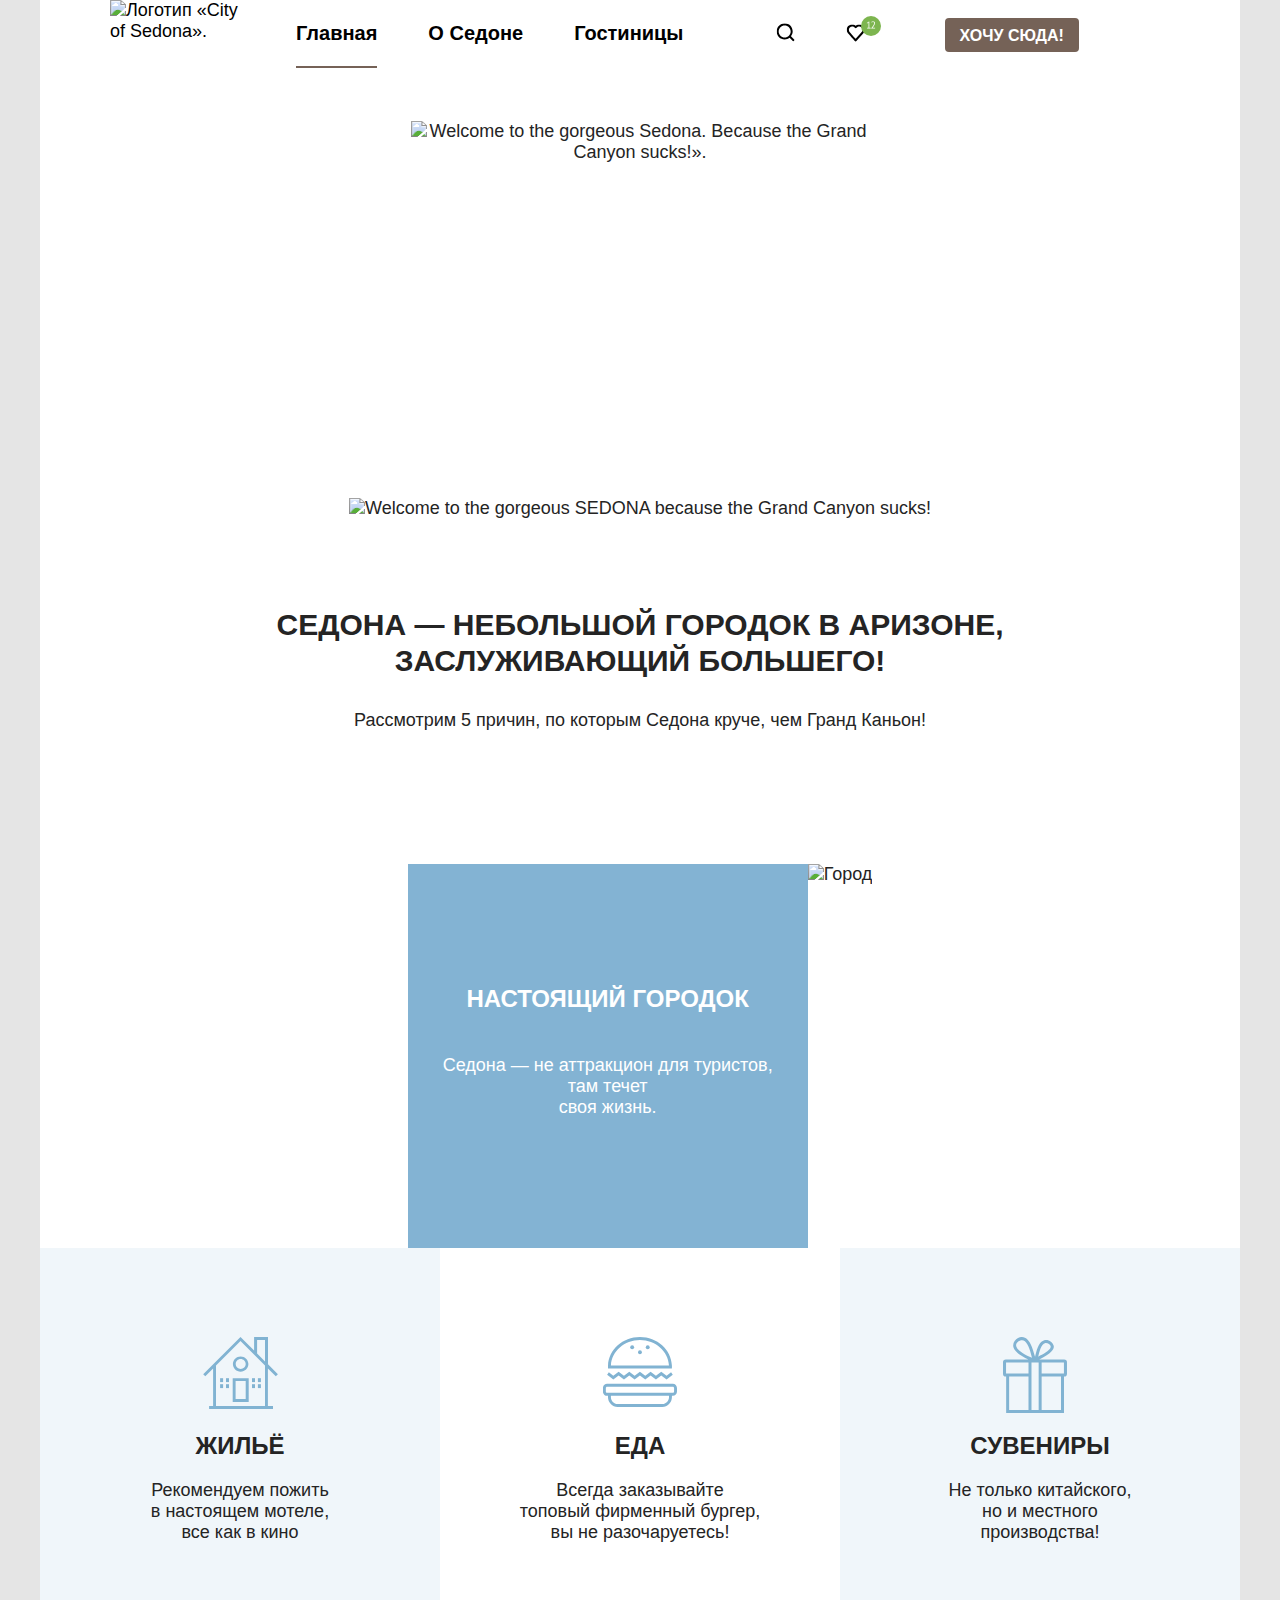
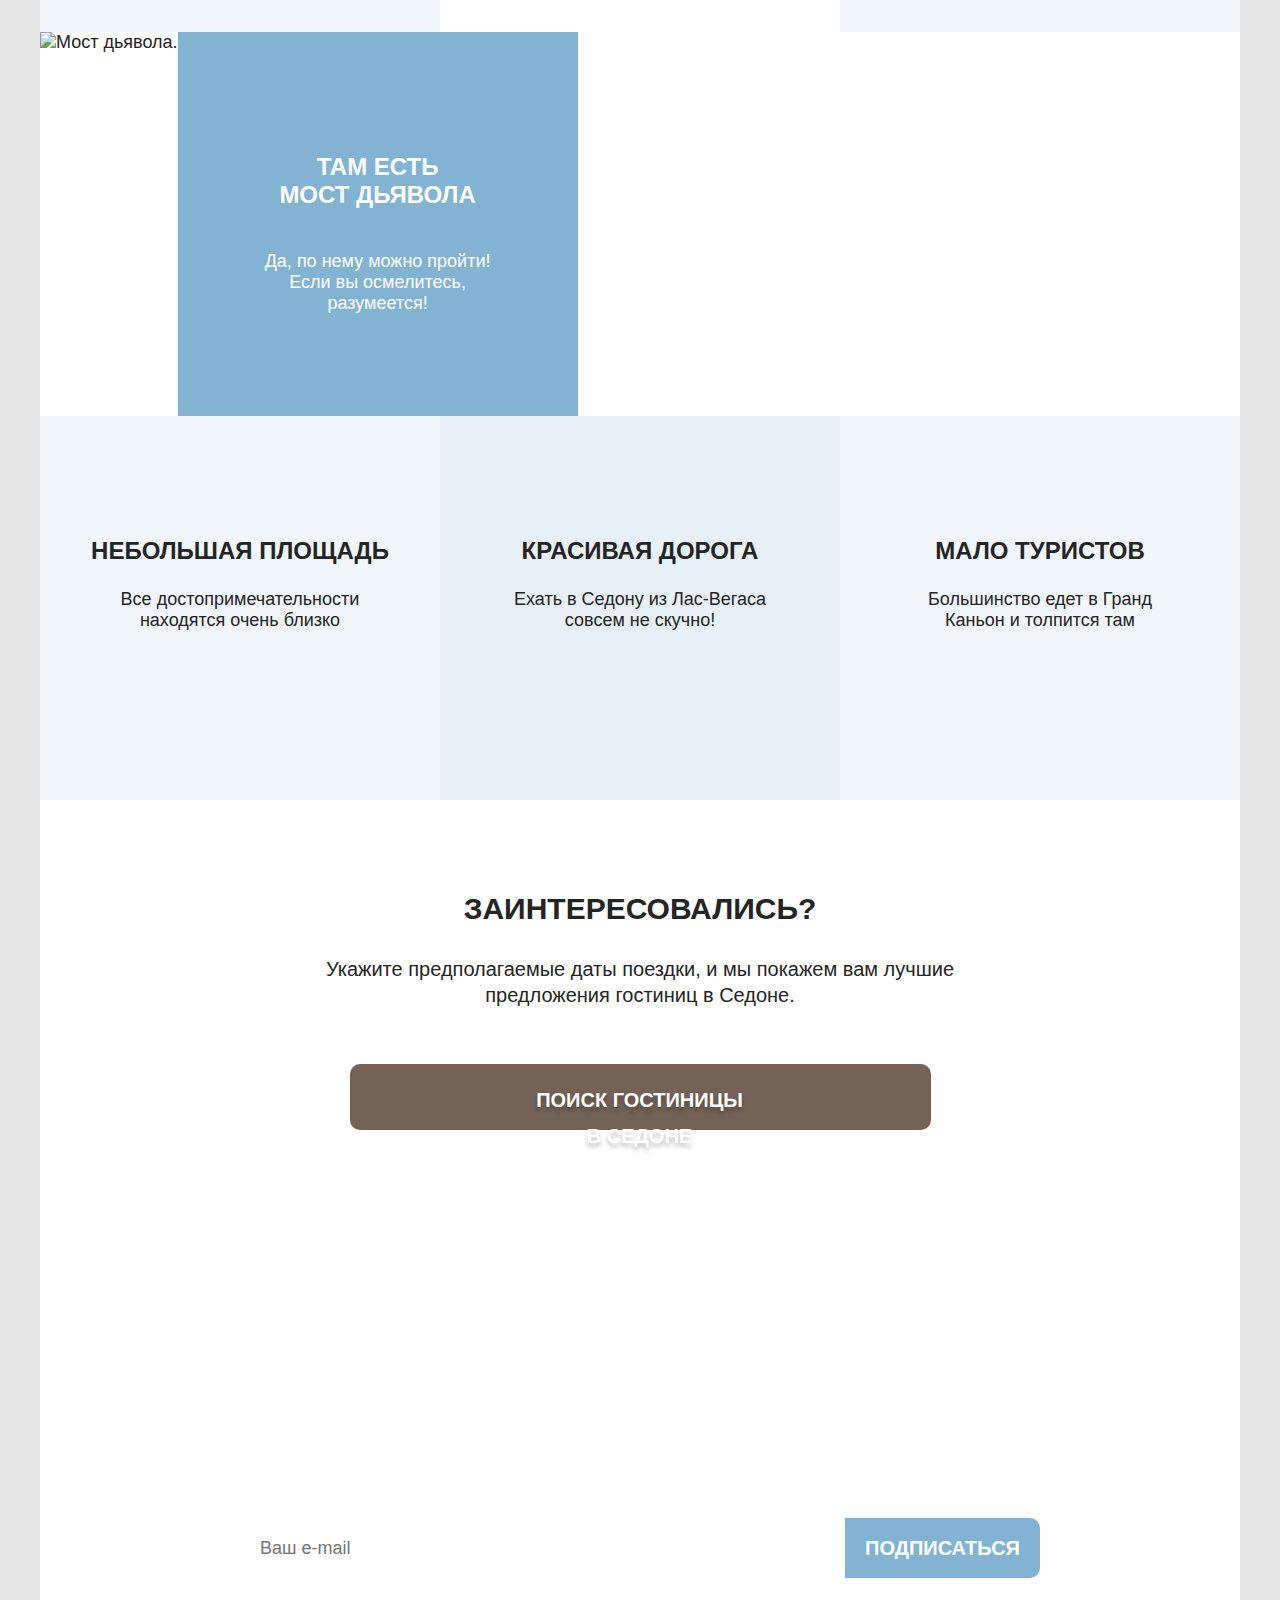
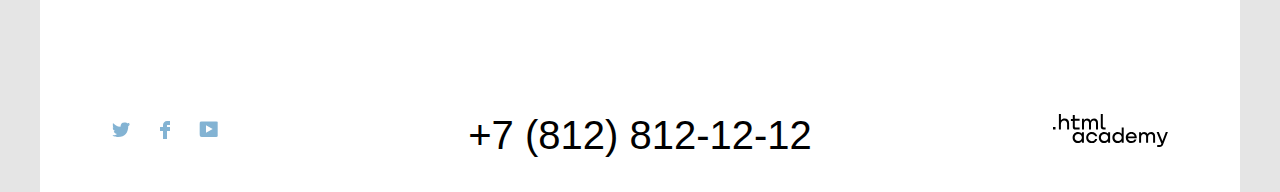
==== index.html @ 50923d8b "Merge branch 'master' of https://github.com/htmlacademy-htmlcss/1570235-sedona-33" ====
<!DOCTYPE html>
<html lang="ru">

<head>
  <meta charset="utf-8">
  <title>HTML Academy: Седона</title>
  <link rel="stylesheet" href="styles/style.min.css" />
</head>

<body>
  <!-- Шапка -->
  <header class="page-header">
    <nav class="navigation">
      <a class="navigation-logo" href="index.html" aria-current="page">
        <img class="page-header-logo" src="images/logo-sedona.svg" width="139" height="70" alt="Логотип «City of Sedona».">
      </a>
      <ul class="navigation-list">
        <li class="navigation-item">
          <a class="navigation-link navigation-link-current" href="index.html" aria-current="page">Главная</a>
        </li>
        <li class="navigation-item">
          <a class="navigation-link" href="about.html">О Седоне</a>
        </li>
        <li class="navigation-item">
          <a class="navigation-link" href="catalog.html">Гостиницы</a>
        </li>
      </ul>
      <ul class="navigation-list navigation-user">
        <li class="navigation-item">
          <a class="navigation-link" href="#">
            <svg class="navigation-icon" aria-hidden="true" focusable="false" width="19" height="19" viewBox="0 0 19 19" fill="none" xmlns="http://www.w3.org/2000/svg">
              <g clip-path="url(#a)">
                <path d="m18.682 16.911-3.7-3.7c1-1.3 1.7-3 1.7-4.9 0-4.4-3.6-8-8-8s-8 3.7-8 8.1c0 4.4 3.6 8 8 8 1.8 0 3.5-.6 4.9-1.7l3.7 3.7 1.4-1.5Zm-10-2.5c-3.3 0-6-2.7-6-6s2.7-6 6-6 6 2.7 6 6-2.7 6-6 6Z" fill="#000"/>
              </g><defs><clipPath id="a"><path fill="#fff" transform="translate(.682 .411)" d="M0 0h18v18H0z"/></clipPath></defs>
            </svg>
            <span class="visually-hidden">Поиск</span>
          </a>
        </li>
        <li class="navigation-item">
          <a class="navigation-link" href="#">
            <svg class="navigation-icon" aria-hidden="true" focusable="false" width="19" height="18" viewBox="0 0 19 18" fill="none" xmlns="http://www.w3.org/2000/svg"><g clip-path="url(#a)">
              <path d="M9.582 17.411c-.3 0-.6-.1-.8-.4-5.4-6.1-6.7-7.5-7-7.9-.7-.9-1.1-2.1-1.1-3.3 0-3 2.4-5.4 5.5-5.4 1.3 0 2.5.5 3.5 1.3 1-.8 2.3-1.3 3.5-1.3 3 0 5.5 2.4 5.5 5.4 0 1.3-.5 2.5-1.3 3.4l-7 7.9c-.2.2-.4.3-.8.3Zm-6-9.5c.3.4 3.5 4 6.1 6.9l6.2-7c.5-.5.7-1.2.7-2 0-1.8-1.5-3.3-3.3-3.3-1 0-2 .5-2.7 1.3-.3.3-.6.4-.9.4-.3 0-.6-.2-.8-.4-.7-.8-1.7-1.3-2.7-1.3-1.8 0-3.3 1.5-3.3 3.3-.1.9.3 1.6.7 2.1-.1 0-.1 0 0 0Z" fill="#000"/></g>
              <defs>
                <clipPath id="a"><path fill="#fff" transform="translate(.682 .411)" d="M0 0h18v17H0z"/></clipPath>
              </defs>
            </svg>
            <svg class="navigation-icon icon-liked" width="20" height="20" viewBox="0 0 20 20" fill="none" xmlns="http://www.w3.org/2000/svg">
              <rect width="20" height="20" rx="10" fill="#7DB54F"/>
              <path d="M6.13 11.76h1.4V6.92l.1-.59-.4.47-1.1.79-.38-.51 2.2-1.7h.36v6.38h1.37v.74H6.13v-.74Zm7.83-4.67c0 .353-.067.717-.2 1.09a6.562 6.562 0 0 1-.51 1.11c-.207.373-.44.74-.7 1.1-.26.353-.52.69-.78 1.01l-.49.43v.04l.64-.11h2.18v.74h-3.98v-.29c.147-.153.323-.343.53-.57a16.081 16.081 0 0 0 1.3-1.63c.22-.313.417-.63.59-.95.18-.32.323-.637.43-.95.107-.313.16-.61.16-.89 0-.327-.093-.597-.28-.81-.187-.22-.47-.33-.85-.33-.253 0-.5.053-.74.16-.24.1-.447.217-.62.35l-.33-.57c.233-.2.51-.357.83-.47.32-.113.663-.17 1.03-.17.287 0 .54.043.76.13.22.08.407.197.56.35.153.153.27.337.35.55.08.207.12.433.12.68Z" fill="#fff"/>
            </svg>
          </a>
          <span class="visually-hidden">
            Мне нравится
          </span>
        </li>
        <li class="navigation-item-button">
          <a class="entrance-button" href="index.html">Хочу сюда!</a>
        </li>
      </ul>
    </nav>
  </header>

  <main class="main-container main-index">
    <div class="page-container">
      <!--Главный заголовок -->
      <h1 class="visually-hidden">Добро пожаловать в Седону</h1>

      <!-- Лого -->
      <img class="main-index-logo" src="images/welcome.svg" width="458" height="352" alt="Welcome to the gorgeous Sedona. Because the Grand Canyon sucks!».">
      <img class="main-index__mask-image" src="images/index-background_ground.svg" width="1200" height="59" alt="Welcome to the gorgeous SEDONA because the Grand Canyon sucks!">
      <section class="sedona">
        <h2 class="sedona-title">Седона — небольшой городок в аризоне, <br> заслуживающий большего!</h2>
        <p class="sedona-reason">Рассмотрим 5 причин, по которым Седона круче, чем Гранд Каньон!</p>
      </section>

      <!-- Преимущества -->
      <section class="advantages">
        <ul class="advantages-list">
          <li class="advantages-item advantages-item_city">
            <div class="index-columns">
              <div class="advantage-blue advantage-blue-city">
                <h3 class="advantages-title">Настоящий городок</h3>
                <p class="advantage-description">Седона — не аттракцион для туристов, <br> там течет <br> своя жизнь.</p>
              </div>
              <div class="advantage__image">
                <picture>
                  <img class="logo" src="images/photo-city.jpg" width="800" height="384" alt="Город">
                </picture>
              </div>
            </div>
            <div class="index-columns">
              <ul class="feature-list">
                <li class="feature-item item-house">
                  <h4 class="feature-title">Жильё</h4>
                  <p class="feature-reason">Рекомендуем пожить <br> в настоящем мотеле, <br> все как в кино</p>
                </li>
                <li class="feature-item item-food">
                  <h4 class="feature-title">Еда</h4>
                  <p class="feature-reason">Всегда заказывайте <br> топовый фирменный бургер, <br> вы не разочаруетесь!</p>
                </li>
                <li class="feature-item item-gift">
                  <h4 class="feature-title">сувениры</h4>
                  <p class="feature-reason">Не только китайского, <br> но и местного <br> производства!</p>
                </li>
              </ul>
            </div>
          </li>
          <li class="advantages-item advantages-item-bridge">
            <div class="index-columns">
              <div class="advantage__image">
                <picture>
                  <img class="logo" src="images/photo-bridge.jpg" width="800" height="384" alt="Мост дьявола.">
                </picture>
              </div>
              <div class="advantage-blue advantage-blue-bridge">
                <h3 class="advantages-title">Там есть <br> мост дьявола</h3>
                <p class="advantage-description">Да, по нему можно пройти! <br> Если вы осмелитесь, <br> разумеется!</p>
              </div>
            </div>
          </li>
        </ul>
        <div class="index-columns">
          <ul class="advantages-list advantages-more">
            <li class="advantages-item item-size">
              <h3 class="advantages-title">Небольшая площадь</h3>
              <p>Все достопримечательности <br> находятся очень близко</p>
            </li>
            <li class="advantages-item item-road">
              <h3 class="advantages-title">Красивая дорога</h3>
              <p>Ехать в Седону из Лас-Вегаса <br> совсем не скучно!</p>
            </li>
            <li class="advantages-item item-tourists">
              <h3 class="advantages-title">Мало туристов</h3>
              <p>Большинство едет в Гранд <br> Каньон и толпится там</p>
            </li>
          </ul>
        </div>
      </section>

      <!-- Поиск гостиницы -->
      <section class="booking">
        <h2 class="visually-hidden">Поиск гостиницы</h2>
        <b class="booking__question">Заинтересовались?</b>
        <p class="booking__text">Укажите предполагаемые даты поездки, и мы покажем вам лучшие предложения гостиниц в Седоне.</p>
        <a class="button booking__button" href="catalog.html">Поиск гостиницы в Седоне</a>
      </section>

      <!-- Рассылка -->
      <section class="newsletter">
        <h2 class="newsletter-title">Подпишитесь на рассылку</h2>
        <p class="newsletter__text">Только полезная информация и никакого спама, <br> честное бойскаутское!</p>
        <form class="newsletter-form" action="https://echo.htmlacademy.ru/" method="post">

          <label class="visually-hidden" for="newsletter-email">Email</label>
          <input class="field" placeholder="Ваш e-mail" type="email" name="newsletter-email" id="newsletter-email" required>

          <button class="button newsletter-button" type="submit">
            <span class="button-text">Подписаться</span>
          </button>
        </form>
      </section>
    </div>
  </main>

  <!-- Подвал -->
  <footer class="page-footer">
    <div class="page-footer-container">
      <div class="page-footer__social">
        <ul class="social-links">
          <li class="social-links__item">
            <a href="https://twitter.com/htmlacademy_ru" class="social-links__link">
              <svg width="18" height="15" viewBox="0 0 18 15" fill="none" xmlns="http://www.w3.org/2000/svg"><g clip-path="url(#a)"><path d="M11.6.2c1.8-.5 3.2.3 3.8 1.2.7-.2 1.4-.5 2.1-.7 0 .9-.6 1.5-.9 1.8.7.1 1.4-.6 1.4-.6-.2 1-1.1 1.8-1.7 2C16.1 10.7 13 15.1 5.7 15h-.5c-.4 0-4.4-.5-5.2-1.9 2.4.2 4.1-.4 5-1.2-1-.3-2.9-.4-3.2-2.9.4.1.6.2 1.3.1C1.8 8.3.4 7.5.5 5.3c.3.3 1.1.5 1.4.5C1.1 5.6-.2 2.5.9.9c1.9 1.9 4 3.6 7.6 3.8C8.7 2.3 9.7.8 11.6.2Z" fill="#83B3D3"/></g><defs><clipPath id="a"><path fill="#fff" d="M0 0h18v15H0z"/></clipPath></defs></svg>
            </a>
          </li>
          <li class="social-links__item">
            <a href="https://www.facebook.com/htmlacademy" class="social-links__link">
              <svg width="10" height="18" viewBox="0 0 10 18" fill="none" xmlns="http://www.w3.org/2000/svg"><path d="M7 0C4.8 0 3 1.8 3 4v2H0v4h3v8h4v-8h3V6H7V4h3V0H7Z" fill="#83B3D3"/></svg>
              <span class="visually-hidden">Facebook</span>
            </a>
          </li>
          <li class="social-links__item">
            <a href="https://www.youtube.com/c/HTMLAcademyRUS" class="social-links__link">
              <svg width="20" height="16" viewBox="0 0 20 16" fill="none" xmlns="http://www.w3.org/2000/svg"><g clip-path="url(#a)"><path d="M17 0H2.9C1.2 0 0 1.5 0 3.2v9.5C0 14.5 1.2 16 2.9 16h14.3c1.5 0 2.9-1.5 2.9-3.2V3.2C19.9 1.5 18.7 0 17 0ZM7 11.8V4.2L13.7 8 7 11.8Z" fill="#83B3D3"/></g><defs><clipPath id="a"><path fill="#fff" d="M0 0h20v16H0z"/></clipPath></defs></svg>
              <span class="visually-hidden">Youtube</span>
            </a>
          </li>
        </ul>
      </div>
      <a class="contacts-phone" href="tel:88128121212">+7 (812) 812-12-12</a>
      <div class="copyright page-footer__copyright">
        <svg width="115" height="34" viewBox="0 0 115 34" fill="none" xmlns="http://www.w3.org/2000/svg"><path d="M0 12.9v2.6h2.5v-2.6H0ZM11.6 4.5c-1.6 0-2.8.7-3.6 1.7h-.1V0h-2v15.5h2v-5.3c0-2.1 1.3-3.6 3.3-3.6 1.8 0 2.9 1.4 2.9 3.2v5.7h2V9.4c.1-3-1.8-4.9-4.5-4.9ZM26.6 4.8h-4.8V1.1h-2v3.8h-1.9v2h1.9v6c0 1.7 1 2.7 2.7 2.7h4.1v-2h-3.7c-.7 0-1.1-.4-1.1-1.1V6.8h4.8v-2ZM41.1 4.6c-1.6 0-2.9.8-3.5 2.1h-.1c-.6-1.2-1.8-2.1-3.4-2.1-1.4 0-2.5.8-3.1 1.8h-.1V4.8H29v10.6h2V10c0-2 1-3.5 2.6-3.5 1.5 0 2.4 1 2.4 2.6v6.3h2V9.8c0-2.4 1.4-3.3 2.6-3.3 1.5 0 2.4 1 2.4 2.6v6.3h2V8.9c.1-2.5-1.4-4.3-3.9-4.3ZM47.8 12.7c0 1.7 1 2.7 2.8 2.7h2v-2h-1.7c-.7 0-1.1-.4-1.1-1.1V0h-2v12.7ZM28.9 19.7c-.9-1.1-2.2-1.8-3.9-1.8-3.1 0-5.4 2.3-5.4 5.6s2.3 5.6 5.4 5.6c1.8 0 3-.8 3.8-1.9h.1v1.6h2V18.2h-2v1.5Zm-3.6 7.4c-2.2 0-3.6-1.6-3.6-3.6s1.4-3.6 3.6-3.6 3.6 1.6 3.6 3.6c0 1.9-1.4 3.6-3.6 3.6ZM44.2 22c-.5-2.4-2.6-4.1-5.4-4.1-3.4 0-5.6 2.5-5.6 5.6 0 3.1 2.2 5.6 5.6 5.6 2.8 0 4.9-1.8 5.4-4.2h-2.1c-.4 1.3-1.7 2.3-3.3 2.3-2.2 0-3.6-1.6-3.6-3.6s1.4-3.6 3.6-3.6c1.6 0 2.8 1 3.3 2.2h2.1V22ZM55.1 19.7c-.9-1.1-2.2-1.8-3.9-1.8-3.1 0-5.4 2.3-5.4 5.6s2.3 5.6 5.4 5.6c1.8 0 3-.8 3.8-1.9h.1v1.6h2V18.2h-2v1.5Zm-3.6 7.4c-2.2 0-3.6-1.6-3.6-3.6s1.4-3.6 3.6-3.6 3.6 1.6 3.6 3.6c0 1.9-1.5 3.6-3.6 3.6ZM68.7 19.8c-.9-1.1-2.2-1.9-3.9-1.9-3.1 0-5.4 2.3-5.4 5.6s2.2 5.6 5.4 5.6c1.7 0 3-.8 3.8-1.8h.1v1.5h2V13.4h-2v6.4Zm-3.6 7.3c-2.2 0-3.6-1.6-3.6-3.6s1.4-3.6 3.6-3.6 3.6 1.6 3.6 3.6c-.1 2-1.5 3.6-3.6 3.6ZM78.3 17.9c-3.3 0-5.5 2.5-5.5 5.6 0 3 2.1 5.6 5.5 5.6 2.5 0 4.5-1.3 5.2-3.6h-2.1c-.5 1-1.6 1.6-3 1.6-1.9 0-3.3-1.3-3.4-2.9h8.8c.2-3.6-2-6.3-5.5-6.3Zm0 1.9c1.7 0 3 1 3.3 2.6h-6.5c.3-1.5 1.5-2.6 3.2-2.6ZM98.2 17.9c-1.6 0-2.9.8-3.6 2h-.1c-.6-1.2-1.8-2-3.4-2-1.4 0-2.5.7-3.1 1.8v-1.5h-1.9v10.6h2v-5.4c0-2 1-3.4 2.6-3.5 1.5 0 2.4 1 2.4 2.6v6.3h2v-5.6c0-2.4 1.4-3.3 2.6-3.3 1.5 0 2.4 1 2.4 2.6v6.3h2v-6.5c.1-2.6-1.4-4.4-3.9-4.4ZM109.4 27l-3.6-8.9h-2.2l4.8 11.6c-.3.9-.7 1.2-1.7 1.2h-2.5v2h2.5c1.8 0 2.8-.8 3.5-2.6l4.7-12.2h-2.1l-3.4 8.9Z" fill="#000"/></svg>
      </div>
    </div>
  </footer>
</body>

</html>
---- styles/style.min.css ----
@font-face{font-family:"PT Sans";font-style:normal;font-weight:400;src:url(../fonts/ptsans-400.woff2)format("woff2");font-display:swap}@font-face{font-family:"PT Sans";font-style:normal;font-weight:700;src:url(../fonts/ptsans-700.woff2)format("woff2");font-display:swap}html{height:100%;background-color:#e5e5e5}body{min-height:100%;max-width:1200px;margin:0 auto;display:flex;flex-direction:column;font-family:"PT Sans",sans-serif;font-size:18px;line-height:21px;color:#242424;background-color:#fff}.visually-hidden{position:absolute;width:1px;height:1px;margin:-1px;padding:0;border:0;clip:rect(0 0 0 0);overflow:hidden}.page-footer a,body a{color:#000;text-decoration:none}.page-header{color:#000;background:#fff}.navigation{display:flex;width:1060px;margin:0 auto}.navigation-list{display:flex;flex-wrap:wrap;width:480px;margin:0;padding:0;list-style-type:none}.navigation-logo{padding:0;width:139px;height:70px;margin:0 30px 0 0}.navigation-logo:focus-visible{outline:0}.navigation-user{display:flex;flex-wrap:wrap;width:340px;align-items:center}.navigation-user .navigation-link{min-width:18px;min-height:18px}.navigation-link{display:block;margin-top:20px;margin-right:34px;padding-bottom:20px;margin-left:17px;flex-wrap:wrap;font-size:20px;line-height:26px;text-align:center;font-weight:700;color:#000;background:#fff}.navigation-link-current{border-bottom:2px solid #756257}.navigation-link:hover{color:#756257}.navigation-link:active{color:#d6d0cd}.navigation-link:focus-visible{outline:0}.navigation-icon path:hover{fill:#756257}.navigation-icon path:active{fill:#d6d0cd}.entrance-button{font-size:16px;line-height:20px;font-weight:700;text-align:center;color:#fff;background-color:#756257;text-transform:uppercase;border-radius:4px;width:160px;height:37px;margin-top:14px;margin-bottom:14px;margin-left:20px;padding:9px 15px 8px;cursor:pointer}.entrance-button:hover{background:#615048}.entrance-button:active{color:#ffffff4d}.entrance-button:focus-visible{outline:0}.entrance-button:focus{background:#615048;border:3px solid #83b3d3}.main-container{flex-grow:1}.main-index{background-image:url(../images/index-background.jpg);background-size:1200px 485px;background-repeat:no-repeat;color:#242424;background-color:#fff;text-align:center}.page-container{width:1200px;margin:0 auto}.main-index-logo{display:block;margin:51px auto 25px}.sedona{padding-top:63px;width:1200px;height:282px;text-align:center}.sedona-title{text-transform:uppercase;font-size:30px;line-height:36px}.sedona-reason{height:36px;margin-top:31px}.index-columns{display:inline-flex;color:#242424}.advantages-list{margin:0;padding:0}.advantages-item_city{margin:0;padding:0;width:1200px;text-align:center;color:#242424}.advantage-blue,.advantages-item-bridge{display:flex;margin:0;padding:0;color:#242424}.advantages-item-bridge{width:1200px;text-align:center}.advantage-blue{flex-direction:column;width:400px}.advantage-blue-bridge,.advantage-blue-city{background-color:#83b3d3;color:#fff;width:400px;margin:0 auto;height:384px}.advantage__image{max-width:800px;height:384px}.advantages-title{width:400px;font-size:24px;line-height:28px;text-align:center;text-transform:uppercase;padding-top:97px}.advantages-item{list-style-type:none}.advantage-description{font-size:18px;line-height:21px;font-weight:400}.feature-list{display:flex;margin:0;padding:0;justify-content:space-around;width:1200px;height:384px}.feature-title{text-align:center;font-size:24px;width:250px;line-height:28px;text-transform:uppercase;margin:184px 75px 20px}.feature-item{list-style-type:none}.item-gift,.item-house{background-color:#f0f6fa}.item-food,.item-gift,.item-house{background-image:url(../images/icons/icon-house.svg);background-position:left 163px top 89px;background-repeat:no-repeat}.item-food,.item-gift{background-image:url(../images/icons/icon-food.svg)}.item-gift{background-image:url(../images/icons/icon-gift.svg)}.feature-reason{text-align:center;font-size:18px;line-height:21px}.advantages-more{display:flex;margin:0;padding:0;justify-content:space-between;width:1200px;height:384px}.item-size{background-color:#f0f6fa}.item-road{background-color:#e7f0f6}.item-tourists{background-color:#f0f6fa}.booking{display:flex;flex-direction:column;margin:0;padding:0;width:1200px;height:417px;text-align:center;background-color:#fff}.booking__question{font-size:30px;line-height:36px;font-weight:700;text-transform:uppercase;text-align:center;margin-top:91px}.booking__text{width:720px;height:52px;font-size:20px;line-height:26px;font-weight:400;margin:29px 240px 56px}.booking__button{width:276px;height:36px;font-size:20px;line-height:36px;font-weight:700;padding:15px 150px 9px 149px;text-align:center;text-shadow:0 4px 4px #00000040;color:#fff;background-color:#756257;text-transform:uppercase;border-radius:10px;margin:0 auto 93px;cursor:pointer;border:3px solid #11ffee00}.booking__button:hover{background-color:#615048}.booking__button:active{color:#ffffff4d}.booking__button:focus-visible{outline:0}.booking__button:focus{background:#615048;border:3px solid #83b3d3}.newsletter{display:flex;flex-direction:column;margin:0;padding:0;font-weight:400;text-align:center;background-image:url(../images/newsletter-background.jpg);background-size:1200px 411px;background-position:center;background-repeat:no-repeat;color:#fff}.inner-newsletter-title,.newsletter-title{text-transform:uppercase;font-weight:700;font-size:30px;line-height:36px}.newsletter-title{width:720px;height:36px;margin:94px 240px 29px}.inner-newsletter-title{margin:73px 240px 46px}.newsletter__text{font-size:22px;line-height:26px;padding-right:240px;padding-left:240px;padding-bottom:46px}.newsletter-form{display:flex;width:800px;height:60px;margin-bottom:94px;margin-left:200px}.field{margin:0;width:600px;font-size:18px;line-height:26px;padding:0 0 0 20px;border-radius:10px 0 0 10px;border:0}.field:hover{background:#e6e6e6}.field:focus-visible{outline:0}.field:focus{background:#e6e6e6;border:3px solid #83b3d3}.inner-field{margin:0;background:#f2f2f2;font-size:18px;line-height:26px;padding:0 0 0 20px;width:600px;border-radius:10px 0 0 10px;border:0}.inner-field:hover{background:#e6e6e6;cursor:pointer}.inner-field:focus-visible{outline:0}.inner-field:focus{background:#e6e6e6;border:3px solid #83b3d3}.inner-newsletter{background-image:none;color:#000;background-color:#fff}.newsletter-button{padding:0;margin:0;width:200px;height:60px;font-size:20px;font-weight:700;text-align:center;color:#fff;background-color:#83b3d3;text-decoration:none;text-transform:uppercase;border-radius:0 10px 10px 0;border:0;cursor:pointer}.newsletter-button:hover{background-color:#68a2ca}.newsletter-button:active{color:#96bfdb}.newsletter-button:focus-visible{outline:0}.newsletter-button:focus{color:#fff;border:3px solid #756257}.newsletter-button-inner{padding:0;margin:0;width:200px;height:60px;font-size:20px;line-height:26px;font-weight:700;text-align:center;color:#fff;background-color:#83b3d3;text-decoration:none;text-transform:uppercase;border-radius:0 10px 10px 0;border:0;cursor:pointer}.newsletter-button-inner:hover{background-color:#68a2ca}.newsletter-button-inner:active{color:#ffffff4d}.newsletter-button-inner:focus-visible{outline:0}.newsletter-button-inner:focus{color:#fff;border:3px solid #756257}.contacts-phone{font-size:40px;font-weight:400;line-height:40px;text-decoration:none;color:#000;width:720px;height:50px;margin:40px 53px 30px 61px;text-align:center;border:3px solid #11ffee00;box-sizing:border-box;border-radius:10px}.contacts-phone:hover{color:#756257}.contacts-phone:active{color:#d7d1ce}.contacts-phone:focus-visible{outline:0}.contacts-phone:focus{color:#756257;border:3px solid #83b3d3;box-sizing:border-box;border-radius:10px}.page-footer{background-color:#fff;display:flex}.page-footer-container{display:flex;width:1200px;margin:0 auto;justify-content:space-between}.page-footer__social{margin-right:auto;max-width:130px}.social-links{padding:0;width:107px;height:18px;display:flex;flex-wrap:wrap;max-width:130px;margin:49px 0 53px 72px;justify-content:space-between}.social-links__item{list-style-type:none;justify-content:space-between}.social-links__link{stroke:none}.social-links__link path:hover{fill:#68a2ca}.social-links__link path:active{fill:#d3e4ef}.social-links__link:focus{outline:3px solid #83b3d3;box-sizing:border-box;border-radius:10px;padding:10px}.social-links-twitter{width:18px;height:15px;margin-right:29px}.social-links-facebook{width:10px;height:18px;margin-right:30px}.social-links-youtube{width:20px;height:16px}.page-footer__copyright{width:115px;height:34px;margin-top:42px;margin-right:72px;margin-bottom:44px}.page-footer__copyright path:hover{fill:#756257}.page-footer__copyright path:active{opacity:.3}.page-footer__copyright:focus{outline:3px solid #83b3d3}.breadcrumbs{display:flex;margin:0;padding:0;list-style-type:none;font-size:16px;font-weight:400;line-height:21px}.breadcrumbs-item-index{width:12px;height:12px;margin:5px 26px 45px 73px;align-self:center}.breadcrumbs-item-hotels{width:73px;height:21px;margin-top:8px;margin-bottom:45px}.breadcrumbs-link,.clear__button{color:#fff;text-decoration:none}.breadcrumbs-link:hover{opacity:.6}.breadcrumbs-link:active{color:#cbdcea}.breadcrumbs-link:focus{outline:3px solid #83b3d3;box-sizing:border-box;border-radius:4px}.breadcrumbs-icon{display:block;position:absolute;width:12px;height:12px;background:url(../images/icons/icon-home.svg)no-repeat 0 0}.breadcrumbs-icon:hover{opacity:.6}.breadcrumbs-icon:active{color:#cbdcea}.breadcrumbs-icon:focus{outline:3px solid #83b3d3;box-sizing:border-box;border-radius:4px}.breadcrumbs-icon::after{content:"";position:absolute;top:3px;right:-15px;width:5px;height:8px;background:url(../images/icons/icon-pointer.svg)no-repeat 0 0}.container{margin:0 auto;font-size:18px;font-weight:400;line-height:24px;width:299px;justify-content:space-between}.hotel-mode{width:133px;margin-right:25px;padding-right:55px}.hotel-price{width:143px}.inner-header-title{width:528px;height:68px;font-size:60px;font-weight:700;line-height:78px;color:#fff;margin:35px 0 5px 71px}.columns-catalog{margin:0;padding:0;background-image:url(../images/catalog-background.jpg);background-size:1200px 408px;background-repeat:no-repeat;color:#fff;display:flex;flex-direction:column}.hotel-filter{justify-content:space-around}.filter-max-price,.filter-min-price{display:inline-block;width:91px;padding-left:65px;font-size:14px;line-height:38px;vertical-align:top;cursor:pointer;background:0 0}.hotel-filter-type{font-size:20px;font-weight:700;line-height:26px}.control-input{width:20px;height:20px}.fields{display:block;margin-left:2px;margin-right:2px;margin-top:5px;border:0}.navigation-icon{padding:0;margin:0}.icon-liked{position:relative;bottom:6px;right:10px}.filter-buttons{padding:0;display:flex;flex-direction:column;width:160px;height:48px;margin:0 8px 53px 0}.hotel-filter-form{display:flex;justify-content:space-around;margin:0}.sort-line{display:flex;width:1057px;height:48px;margin-left:71px;margin-top:44px;margin-bottom:53px}.sorting-sum{font-size:30px;line-height:39px;font-weight:700;margin-right:191px;text-transform:uppercase}.select-control{width:287px;height:48px;margin-right:81px;font-size:18px;line-height:23px;font-weight:400;border:2px solid #e6e6e6;cursor:pointer}.select-control:hover{border:2px solid #83b3d3}.select-control:active{color:#c2c2c2;box-shadow:none}.select-control:focus-visible{outline:0}.select-control:focus{border:2px solid #83b3d3;box-sizing:border-box;border-radius:4px}.button-light{width:48px;height:48px;margin-bottom:53px;margin-right:8px}.button-light:nth-child(3n){margin-right:0}.button-tile{background-image:url(../images/icons/icon-tile.svg);border:2px solid #e6e6e6;box-sizing:border-box;border-radius:4px;background-repeat:no-repeat;background-position:center;cursor:pointer}.button-tile:hover{border:2px solid #83b3d3}.button-tile:active{border:2px solid #000}.button-tile:focus{border:2px solid #83b3d3;box-sizing:border-box;border-radius:4px}.button-tile:focus-visible{outline:0}.button-slideshow{background-image:url(../images/icons/icon-slideshow.svg);border:2px solid #e6e6e6;box-sizing:border-box;border-radius:4px;background-repeat:no-repeat;background-position:center;cursor:pointer}.button-slideshow:hover{border:2px solid #83b3d3}.button-slideshow:active{border:2px solid #000}.button-slideshow:focus-visible{outline:0}.button-slideshow:focus{border:2px solid #83b3d3;box-sizing:border-box;border-radius:4px}.button-list{background-image:url(../images/icons/icon-list.svg);border:2px solid #e6e6e6;box-sizing:border-box;border-radius:4px;background-repeat:no-repeat;background-position:center;cursor:pointer}.button-list:hover{border:2px solid #83b3d3}.button-list:active{border:2px solid #000}.button-list:focus-visible{outline:0}.button-list:focus{border:2px solid #83b3d3;box-sizing:border-box;border-radius:4px}.index-columns-hotels{color:#242424;background-color:#fff;background-image:none;width:1058px;height:1040px;margin:0 auto}.catalog-list-results{display:grid;grid-template-columns:339px 339px 339px;list-style-type:none;padding:0;gap:10px;margin:0 0 34px}.catalog-item{display:flex;list-style-type:none;width:339px;flex-direction:column}.hotel-card-image{margin:20px 20px 16px}.hotel-card-image:hover{background-color:#83b3d3}.hotel-card-image:active{opacity:.3}.hotel-card-title-link:focus-visible,.item-info:focus-visible{outline:0}.hotel-title{padding:0;width:208px;height:31px;margin-top:16px;margin-right:111px;margin-left:20px;text-align:left}.hotel-control{margin-top:16px;margin-bottom:16px}.item-rating{margin:0 auto;width:299px;height:37px;display:flex;flex-direction:row;justify-content:space-between;align-items:center}.stars{width:92px;height:17px;margin-bottom:10px;background-image:url(../images/icons/icon-star.svg);background-size:25px 17px;background-repeat:repeat-x;background-position:.2px center}.stars-four{width:93px}.stars-three{width:68px}.stars-two{width:43px}.load-more{margin:0;padding:0;width:1056px;height:120px;text-align:center}.pagination-container{display:flex;width:1056px;height:55px;margin:30px 72px 63px}.pagination{display:flex;margin:0;padding:0;list-style-type:none;height:55px}.pagination-item:not(:last-child){margin-right:8px}.pagination-item{width:55px;height:55px;background:#83b3d3;border-radius:4px}.pagination-link{display:flex;justify-content:center;align-items:center;box-sizing:border-box;padding:14px 20px;font-size:20px;line-height:26px;font-weight:700;width:55px;height:55px;color:#fff;border:3px solid #11ffee00}.pagination-item:hover{background:#68a2ca}.pagination-item:active{background:#f2f2f2}.pagination-link:active{color:#000}.pagination-link:focus-visible{outline:0}.pagination-link:focus{background:#68a2ca;border:3px solid #756257;border-radius:4px}.pagination-current{color:#242424;background-color:#f2f2f2;border-radius:4px}.search-results{display:flex;width:386px;height:48px;margin-left:auto}.hotels-per-page_title{padding:0;font-size:18px;line-height:23px;font-weight:400;margin:16px 51px 0 0}.hotels-per-page{width:160px;height:48px;font-size:18px;line-height:23px;padding-left:17px;margin-top:3px;margin-bottom:4px;border:2px solid #e6e6e6;cursor:pointer}.hotels-per-page:hover{border:2px solid #83b3d3}.hotels-per-page:active{opacity:.3}.hotels-per-page:focus-visible{outline:0}.hotels-per-page:focus{border:2px solid #83b3d3;box-sizing:border-box;border-radius:4px}.dark-button{font-size:16px;line-height:37px;font-weight:700;width:133px;text-align:center;color:#fff;background-color:#756257;text-transform:uppercase;border-radius:4px;padding:9px 24px;margin-right:25px;margin-left:20px;cursor:pointer;border:3px solid #11ffee00}.dark-button:active,.dark-button:hover{background-color:#615048;border:3px solid #83b3d3}.dark-button:active{color:#918580;border:1px}.dark-button:focus-visible{outline:0}.dark-button:focus{border:3px solid #83b3d3;border-radius:4px}.light-button{font-size:16px;line-height:37px;font-weight:700;text-align:center;color:#fff;background-color:#83b3d3;text-transform:uppercase;border-radius:4px;padding:9px 21px;cursor:pointer;border:3px solid #11ffee00}.light-button:active,.light-button:hover{background-color:#68a2ca;border:3px solid #756257}.light-button:active{color:#96bfdb;border:1px solid #756257}.light-button:focus-visible{outline:0}.light-button:focus{background:#68a2ca;border:3px solid #756257;border-radius:4px}.green-button{font-size:16px;line-height:37px;font-weight:700;text-align:center;color:#fff;background-color:#7db54f;text-transform:uppercase;border-radius:4px;padding:9px 21px;cursor:pointer;border:3px solid #11ffee00}.green-button:active,.green-button:hover{background-color:#6c9e42;border:3px solid #756257}.green-button:active{color:#99bc7c;border:1px}.green-button:focus-visible{outline:0}.green-button:focus{background:#6c9e42;border:3px solid #756257;border-radius:4px}.load-more__button{font-size:20px;line-height:60px;font-weight:700;text-align:center;color:#fff;background-color:#83b3d3;text-decoration:none;text-transform:uppercase;border-radius:4px;padding:17px 237px;cursor:pointer}.load-more__button:hover{background-color:#68a2ca}.load-more__button:active{color:#96bfdb;background-color:#68a2ca}.load-more__button:focus-visible{outline:0}.load-more__button:focus{border:3px solid #756257;border-radius:10px}.item-rating-indicator{font-size:16px;line-height:37px;font-weight:400;text-align:center;color:#242424;background-color:#f2f2f2;text-transform:uppercase;border-radius:4px;padding:9px 30px}
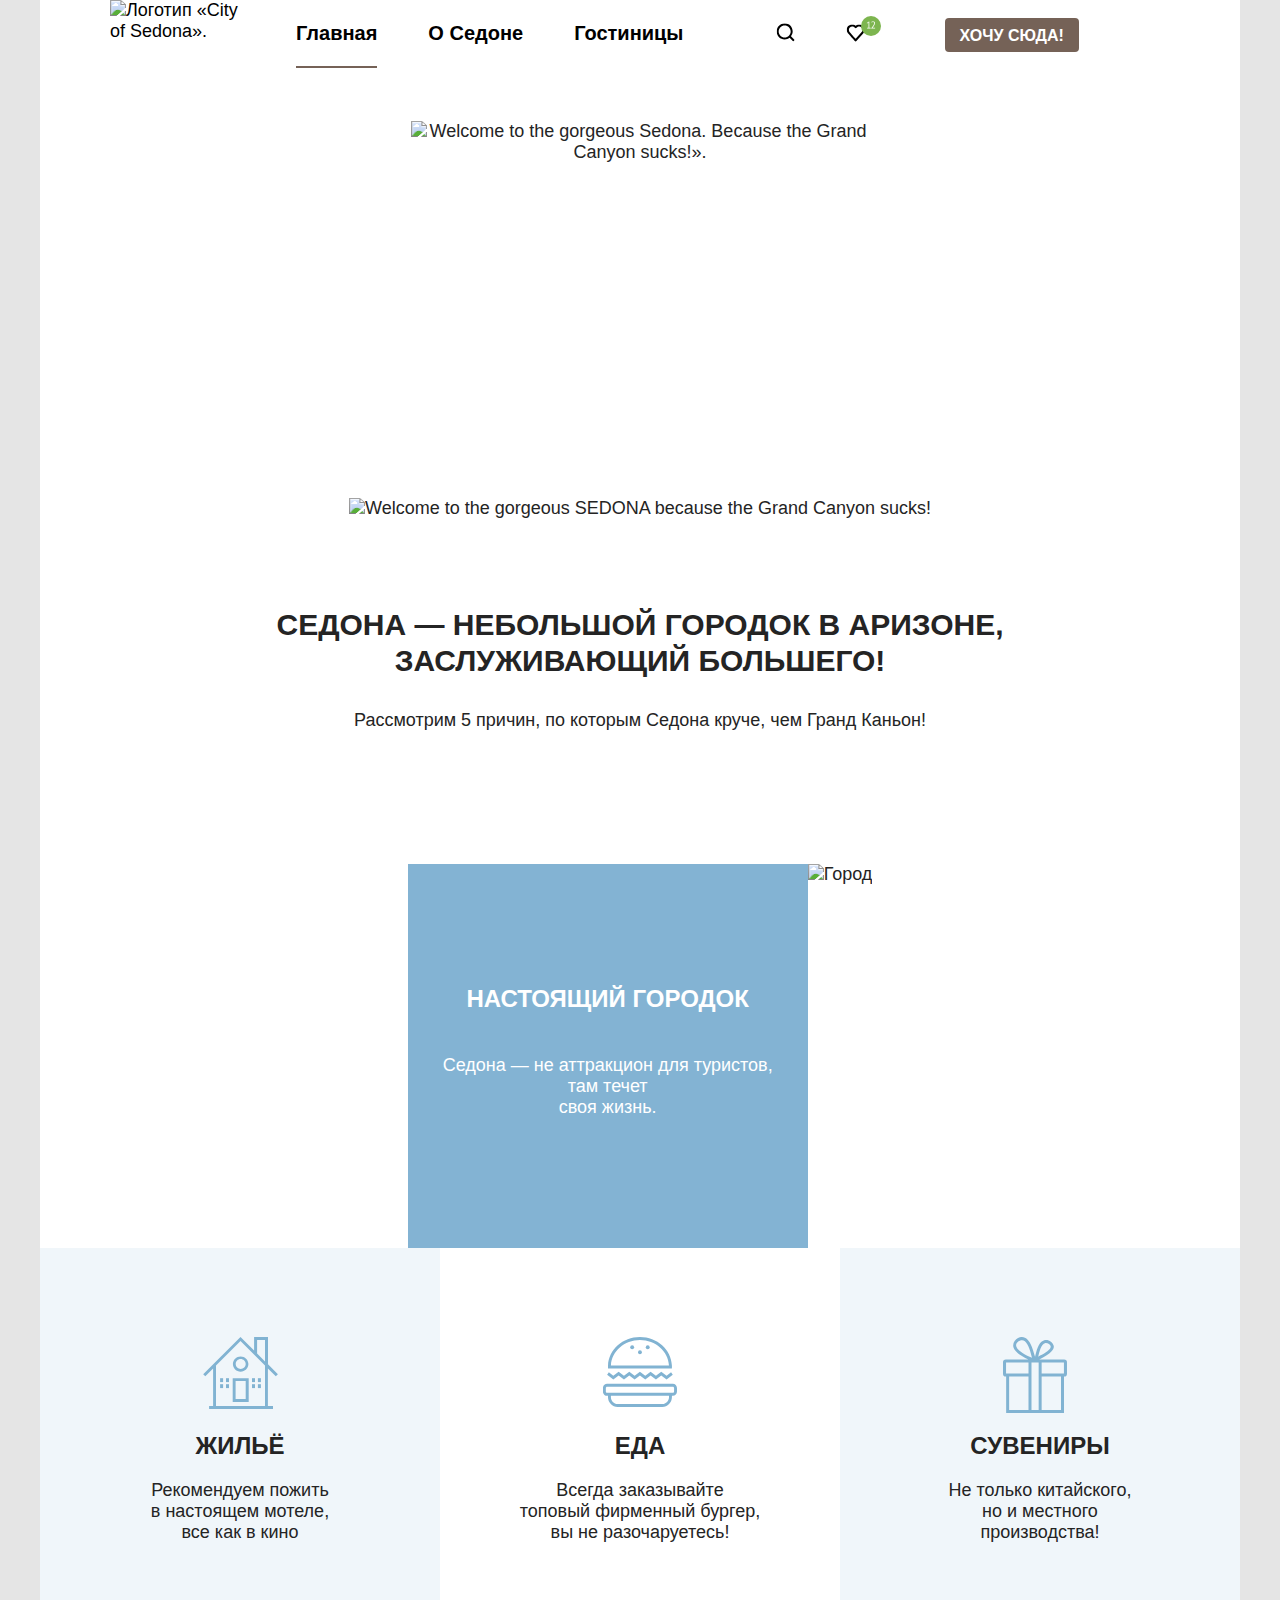
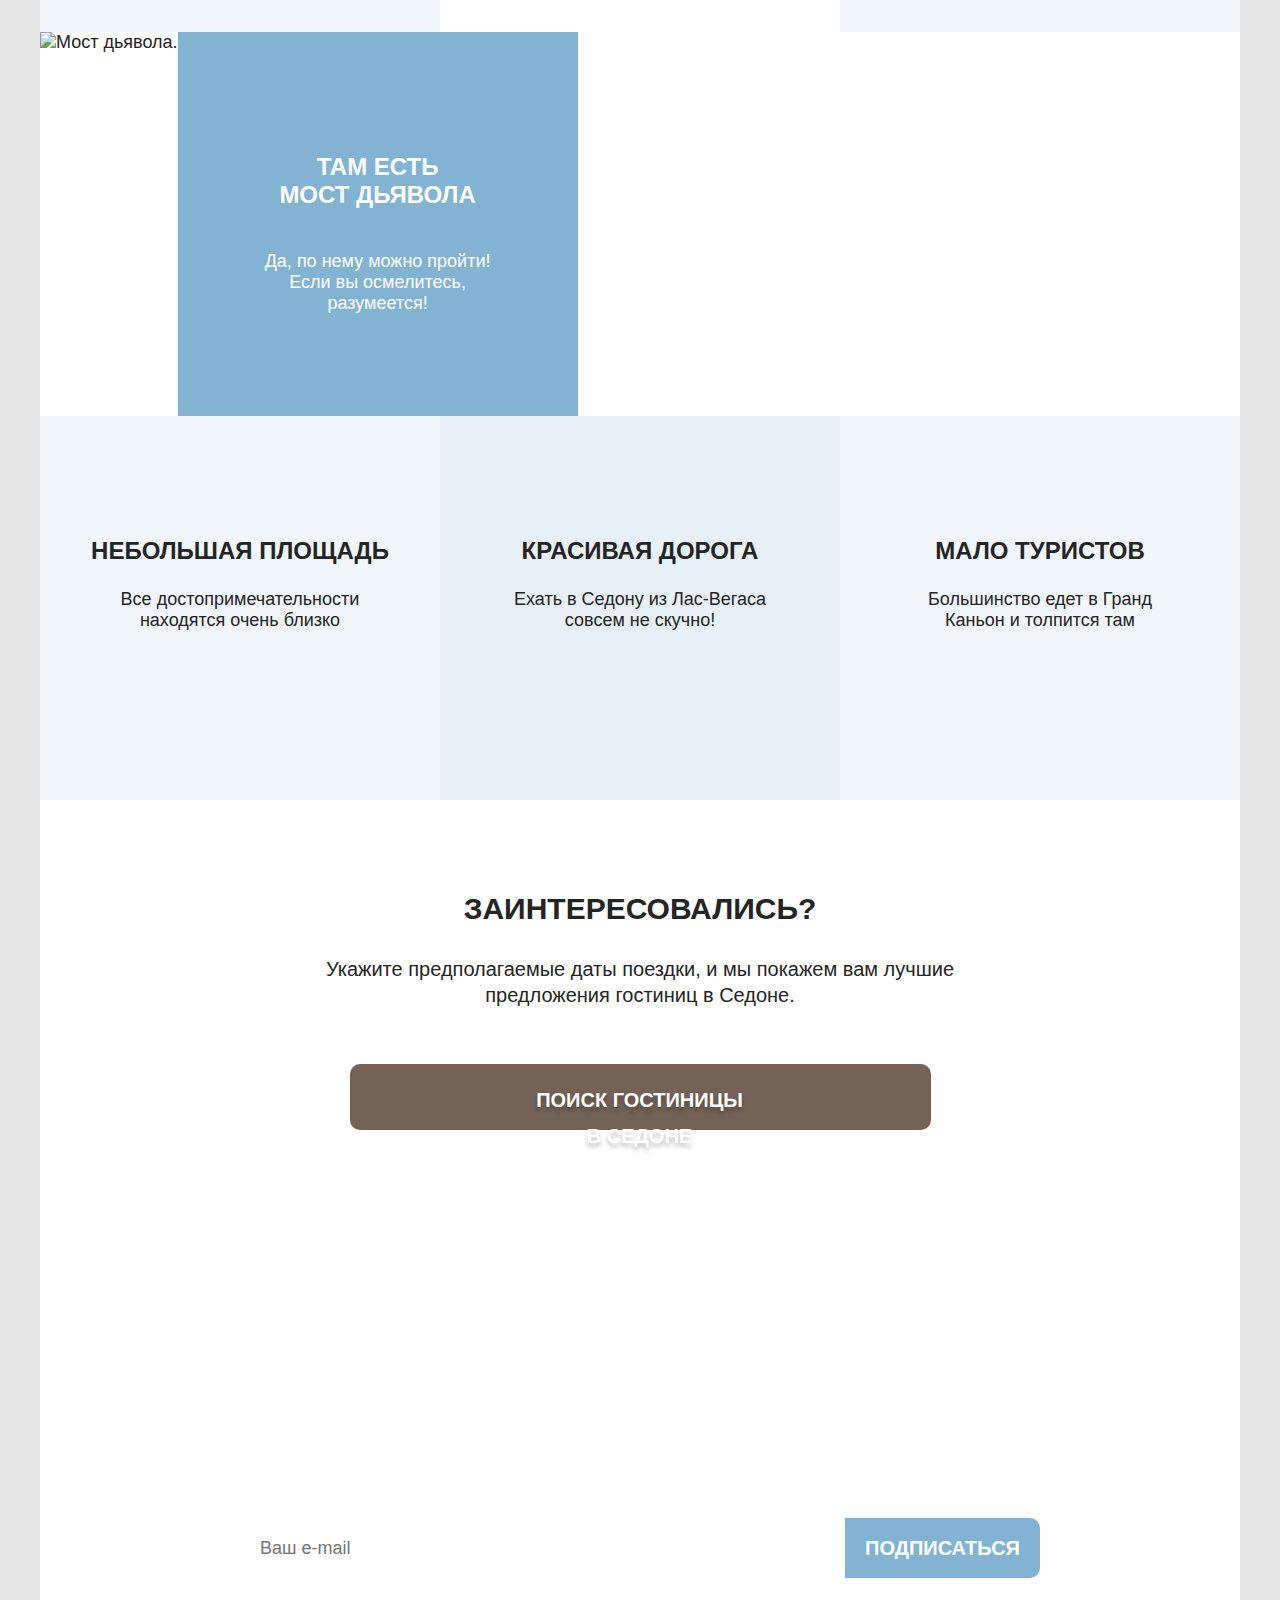
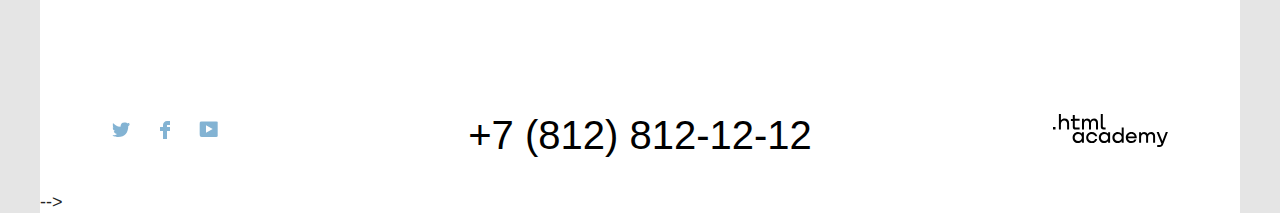
==== commit 65124d73: "Добавил модальное окно" ====
--- a/index.html
+++ b/index.html
@@ -1,197 +1,256 @@
 <!DOCTYPE html>
 <html lang="ru">
 
-<head>
-  <meta charset="utf-8">
-  <title>HTML Academy: Седона</title>
-  <link rel="stylesheet" href="styles/style.min.css" />
-</head>
-
-<body>
-  <!-- Шапка -->
-  <header class="page-header">
-    <nav class="navigation">
-      <a class="navigation-logo" href="index.html" aria-current="page">
-        <img class="page-header-logo" src="images/logo-sedona.svg" width="139" height="70" alt="Логотип «City of Sedona».">
-      </a>
-      <ul class="navigation-list">
-        <li class="navigation-item">
-          <a class="navigation-link navigation-link-current" href="index.html" aria-current="page">Главная</a>
-        </li>
-        <li class="navigation-item">
-          <a class="navigation-link" href="about.html">О Седоне</a>
-        </li>
-        <li class="navigation-item">
-          <a class="navigation-link" href="catalog.html">Гостиницы</a>
-        </li>
-      </ul>
-      <ul class="navigation-list navigation-user">
-        <li class="navigation-item">
-          <a class="navigation-link" href="#">
-            <svg class="navigation-icon" aria-hidden="true" focusable="false" width="19" height="19" viewBox="0 0 19 19" fill="none" xmlns="http://www.w3.org/2000/svg">
-              <g clip-path="url(#a)">
-                <path d="m18.682 16.911-3.7-3.7c1-1.3 1.7-3 1.7-4.9 0-4.4-3.6-8-8-8s-8 3.7-8 8.1c0 4.4 3.6 8 8 8 1.8 0 3.5-.6 4.9-1.7l3.7 3.7 1.4-1.5Zm-10-2.5c-3.3 0-6-2.7-6-6s2.7-6 6-6 6 2.7 6 6-2.7 6-6 6Z" fill="#000"/>
-              </g><defs><clipPath id="a"><path fill="#fff" transform="translate(.682 .411)" d="M0 0h18v18H0z"/></clipPath></defs>
-            </svg>
-            <span class="visually-hidden">Поиск</span>
-          </a>
-        </li>
-        <li class="navigation-item">
-          <a class="navigation-link" href="#">
-            <svg class="navigation-icon" aria-hidden="true" focusable="false" width="19" height="18" viewBox="0 0 19 18" fill="none" xmlns="http://www.w3.org/2000/svg"><g clip-path="url(#a)">
-              <path d="M9.582 17.411c-.3 0-.6-.1-.8-.4-5.4-6.1-6.7-7.5-7-7.9-.7-.9-1.1-2.1-1.1-3.3 0-3 2.4-5.4 5.5-5.4 1.3 0 2.5.5 3.5 1.3 1-.8 2.3-1.3 3.5-1.3 3 0 5.5 2.4 5.5 5.4 0 1.3-.5 2.5-1.3 3.4l-7 7.9c-.2.2-.4.3-.8.3Zm-6-9.5c.3.4 3.5 4 6.1 6.9l6.2-7c.5-.5.7-1.2.7-2 0-1.8-1.5-3.3-3.3-3.3-1 0-2 .5-2.7 1.3-.3.3-.6.4-.9.4-.3 0-.6-.2-.8-.4-.7-.8-1.7-1.3-2.7-1.3-1.8 0-3.3 1.5-3.3 3.3-.1.9.3 1.6.7 2.1-.1 0-.1 0 0 0Z" fill="#000"/></g>
-              <defs>
-                <clipPath id="a"><path fill="#fff" transform="translate(.682 .411)" d="M0 0h18v17H0z"/></clipPath>
-              </defs>
-            </svg>
-            <svg class="navigation-icon icon-liked" width="20" height="20" viewBox="0 0 20 20" fill="none" xmlns="http://www.w3.org/2000/svg">
-              <rect width="20" height="20" rx="10" fill="#7DB54F"/>
-              <path d="M6.13 11.76h1.4V6.92l.1-.59-.4.47-1.1.79-.38-.51 2.2-1.7h.36v6.38h1.37v.74H6.13v-.74Zm7.83-4.67c0 .353-.067.717-.2 1.09a6.562 6.562 0 0 1-.51 1.11c-.207.373-.44.74-.7 1.1-.26.353-.52.69-.78 1.01l-.49.43v.04l.64-.11h2.18v.74h-3.98v-.29c.147-.153.323-.343.53-.57a16.081 16.081 0 0 0 1.3-1.63c.22-.313.417-.63.59-.95.18-.32.323-.637.43-.95.107-.313.16-.61.16-.89 0-.327-.093-.597-.28-.81-.187-.22-.47-.33-.85-.33-.253 0-.5.053-.74.16-.24.1-.447.217-.62.35l-.33-.57c.233-.2.51-.357.83-.47.32-.113.663-.17 1.03-.17.287 0 .54.043.76.13.22.08.407.197.56.35.153.153.27.337.35.55.08.207.12.433.12.68Z" fill="#fff"/>
-            </svg>
-          </a>
-          <span class="visually-hidden">
-            Мне нравится
-          </span>
-        </li>
-        <li class="navigation-item-button">
-          <a class="entrance-button" href="index.html">Хочу сюда!</a>
-        </li>
-      </ul>
-    </nav>
-  </header>
-
-  <main class="main-container main-index">
-    <div class="page-container">
-      <!--Главный заголовок -->
-      <h1 class="visually-hidden">Добро пожаловать в Седону</h1>
-
-      <!-- Лого -->
-      <img class="main-index-logo" src="images/welcome.svg" width="458" height="352" alt="Welcome to the gorgeous Sedona. Because the Grand Canyon sucks!».">
-      <img class="main-index__mask-image" src="images/index-background_ground.svg" width="1200" height="59" alt="Welcome to the gorgeous SEDONA because the Grand Canyon sucks!">
-      <section class="sedona">
-        <h2 class="sedona-title">Седона — небольшой городок в аризоне, <br> заслуживающий большего!</h2>
-        <p class="sedona-reason">Рассмотрим 5 причин, по которым Седона круче, чем Гранд Каньон!</p>
-      </section>
-
-      <!-- Преимущества -->
-      <section class="advantages">
-        <ul class="advantages-list">
-          <li class="advantages-item advantages-item_city">
-            <div class="index-columns">
-              <div class="advantage-blue advantage-blue-city">
-                <h3 class="advantages-title">Настоящий городок</h3>
-                <p class="advantage-description">Седона — не аттракцион для туристов, <br> там течет <br> своя жизнь.</p>
-              </div>
-              <div class="advantage__image">
-                <picture>
-                  <img class="logo" src="images/photo-city.jpg" width="800" height="384" alt="Город">
-                </picture>
-              </div>
-            </div>
-            <div class="index-columns">
-              <ul class="feature-list">
-                <li class="feature-item item-house">
-                  <h4 class="feature-title">Жильё</h4>
-                  <p class="feature-reason">Рекомендуем пожить <br> в настоящем мотеле, <br> все как в кино</p>
-                </li>
-                <li class="feature-item item-food">
-                  <h4 class="feature-title">Еда</h4>
-                  <p class="feature-reason">Всегда заказывайте <br> топовый фирменный бургер, <br> вы не разочаруетесь!</p>
-                </li>
-                <li class="feature-item item-gift">
-                  <h4 class="feature-title">сувениры</h4>
-                  <p class="feature-reason">Не только китайского, <br> но и местного <br> производства!</p>
-                </li>
-              </ul>
-            </div>
-          </li>
-          <li class="advantages-item advantages-item-bridge">
-            <div class="index-columns">
-              <div class="advantage__image">
-                <picture>
-                  <img class="logo" src="images/photo-bridge.jpg" width="800" height="384" alt="Мост дьявола.">
-                </picture>
-              </div>
-              <div class="advantage-blue advantage-blue-bridge">
-                <h3 class="advantages-title">Там есть <br> мост дьявола</h3>
-                <p class="advantage-description">Да, по нему можно пройти! <br> Если вы осмелитесь, <br> разумеется!</p>
-              </div>
-            </div>
+  <head>
+    <meta charset="utf-8">
+    <title>HTML Academy: Седона</title>
+    <link rel="stylesheet" href="styles/style.min.css" />
+  </head>
+  
+  <body>
+    <!-- Шапка -->
+    <header class="page-header">
+      <nav class="navigation">
+        <a class="navigation-logo" href="index.html" aria-current="page">
+          <img class="page-header-logo" src="images/logo-sedona.svg" width="139" height="70" alt="Логотип «City of Sedona».">
+        </a>
+        <ul class="navigation-list">
+          <li class="navigation-item">
+            <a class="navigation-link navigation-link-current" href="index.html" aria-current="page">Главная</a>
+          </li>
+          <li class="navigation-item">
+            <a class="navigation-link" href="about.html">О Седоне</a>
+          </li>
+          <li class="navigation-item">
+            <a class="navigation-link" href="catalog.html">Гостиницы</a>
           </li>
         </ul>
-        <div class="index-columns">
-          <ul class="advantages-list advantages-more">
-            <li class="advantages-item item-size">
-              <h3 class="advantages-title">Небольшая площадь</h3>
-              <p>Все достопримечательности <br> находятся очень близко</p>
-            </li>
-            <li class="advantages-item item-road">
-              <h3 class="advantages-title">Красивая дорога</h3>
-              <p>Ехать в Седону из Лас-Вегаса <br> совсем не скучно!</p>
-            </li>
-            <li class="advantages-item item-tourists">
-              <h3 class="advantages-title">Мало туристов</h3>
-              <p>Большинство едет в Гранд <br> Каньон и толпится там</p>
+        <ul class="navigation-list navigation-user">
+          <li class="navigation-item">
+            <a class="navigation-link" href="#">
+              <svg class="navigation-icon" aria-hidden="true" focusable="false" width="19" height="19" viewBox="0 0 19 19" fill="none" xmlns="http://www.w3.org/2000/svg">
+                <g clip-path="url(#a)">
+                  <path d="m18.682 16.911-3.7-3.7c1-1.3 1.7-3 1.7-4.9 0-4.4-3.6-8-8-8s-8 3.7-8 8.1c0 4.4 3.6 8 8 8 1.8 0 3.5-.6 4.9-1.7l3.7 3.7 1.4-1.5Zm-10-2.5c-3.3 0-6-2.7-6-6s2.7-6 6-6 6 2.7 6 6-2.7 6-6 6Z" fill="#000"/>
+                </g><defs><clipPath id="a"><path fill="#fff" transform="translate(.682 .411)" d="M0 0h18v18H0z"/></clipPath></defs>
+              </svg>
+              <span class="visually-hidden">Поиск</span>
+            </a>
+          </li>
+          <li class="navigation-item">
+            <a class="navigation-link" href="#">
+              <svg class="navigation-icon" aria-hidden="true" focusable="false" width="19" height="18" viewBox="0 0 19 18" fill="none" xmlns="http://www.w3.org/2000/svg"><g clip-path="url(#a)">
+                <path d="M9.582 17.411c-.3 0-.6-.1-.8-.4-5.4-6.1-6.7-7.5-7-7.9-.7-.9-1.1-2.1-1.1-3.3 0-3 2.4-5.4 5.5-5.4 1.3 0 2.5.5 3.5 1.3 1-.8 2.3-1.3 3.5-1.3 3 0 5.5 2.4 5.5 5.4 0 1.3-.5 2.5-1.3 3.4l-7 7.9c-.2.2-.4.3-.8.3Zm-6-9.5c.3.4 3.5 4 6.1 6.9l6.2-7c.5-.5.7-1.2.7-2 0-1.8-1.5-3.3-3.3-3.3-1 0-2 .5-2.7 1.3-.3.3-.6.4-.9.4-.3 0-.6-.2-.8-.4-.7-.8-1.7-1.3-2.7-1.3-1.8 0-3.3 1.5-3.3 3.3-.1.9.3 1.6.7 2.1-.1 0-.1 0 0 0Z" fill="#000"/></g>
+                <defs>
+                  <clipPath id="a"><path fill="#fff" transform="translate(.682 .411)" d="M0 0h18v17H0z"/></clipPath>
+                </defs>
+              </svg>
+              <svg class="navigation-icon icon-liked" width="20" height="20" viewBox="0 0 20 20" fill="none" xmlns="http://www.w3.org/2000/svg">
+                <rect width="20" height="20" rx="10" fill="#7DB54F"/>
+                <path d="M6.13 11.76h1.4V6.92l.1-.59-.4.47-1.1.79-.38-.51 2.2-1.7h.36v6.38h1.37v.74H6.13v-.74Zm7.83-4.67c0 .353-.067.717-.2 1.09a6.562 6.562 0 0 1-.51 1.11c-.207.373-.44.74-.7 1.1-.26.353-.52.69-.78 1.01l-.49.43v.04l.64-.11h2.18v.74h-3.98v-.29c.147-.153.323-.343.53-.57a16.081 16.081 0 0 0 1.3-1.63c.22-.313.417-.63.59-.95.18-.32.323-.637.43-.95.107-.313.16-.61.16-.89 0-.327-.093-.597-.28-.81-.187-.22-.47-.33-.85-.33-.253 0-.5.053-.74.16-.24.1-.447.217-.62.35l-.33-.57c.233-.2.51-.357.83-.47.32-.113.663-.17 1.03-.17.287 0 .54.043.76.13.22.08.407.197.56.35.153.153.27.337.35.55.08.207.12.433.12.68Z" fill="#fff"/>
+              </svg>
+            </a>
+            <span class="visually-hidden">
+              Мне нравится
+            </span>
+          </li>
+          <li class="navigation-item-button">
+            <a class="entrance-button" href="index.html">Хочу сюда!</a>
+          </li>
+        </ul>
+      </nav>
+    </header>
+  
+    <main class="main-container main-index">
+      <div class="page-container">
+        <!--Главный заголовок -->
+        <h1 class="visually-hidden">Добро пожаловать в Седону</h1>
+  
+        <!-- Лого -->
+        <img class="main-index-logo" src="images/welcome.svg" width="458" height="352" alt="Welcome to the gorgeous Sedona. Because the Grand Canyon sucks!».">
+        <img class="main-index__mask-image" src="images/index-background_ground.svg" width="1200" height="59" alt="Welcome to the gorgeous SEDONA because the Grand Canyon sucks!">
+        <section class="sedona">
+          <h2 class="sedona-title">Седона — небольшой городок в аризоне, <br> заслуживающий большего!</h2>
+          <p class="sedona-reason">Рассмотрим 5 причин, по которым Седона круче, чем Гранд Каньон!</p>
+        </section>
+  
+        <!-- Преимущества -->
+        <section class="advantages">
+          <ul class="advantages-list">
+            <li class="advantages-item advantages-item_city">
+              <div class="index-columns">
+                <div class="advantage-blue advantage-blue-city">
+                  <h3 class="advantages-title">Настоящий городок</h3>
+                  <p class="advantage-description">Седона — не аттракцион для туристов, <br> там течет <br> своя жизнь.</p>
+                </div>
+                <div class="advantage__image">
+                  <picture>
+                    <img class="logo" src="images/photo-city.jpg" width="800" height="384" alt="Город">
+                  </picture>
+                </div>
+              </div>
+              <div class="index-columns">
+                <ul class="feature-list">
+                  <li class="feature-item item-house">
+                    <h4 class="feature-title">Жильё</h4>
+                    <p class="feature-reason">Рекомендуем пожить <br> в настоящем мотеле, <br> все как в кино</p>
+                  </li>
+                  <li class="feature-item item-food">
+                    <h4 class="feature-title">Еда</h4>
+                    <p class="feature-reason">Всегда заказывайте <br> топовый фирменный бургер, <br> вы не разочаруетесь!</p>
+                  </li>
+                  <li class="feature-item item-gift">
+                    <h4 class="feature-title">сувениры</h4>
+                    <p class="feature-reason">Не только китайского, <br> но и местного <br> производства!</p>
+                  </li>
+                </ul>
+              </div>
+            </li>
+            <li class="advantages-item advantages-item-bridge">
+              <div class="index-columns">
+                <div class="advantage__image">
+                  <picture>
+                    <img class="logo" src="images/photo-bridge.jpg" width="800" height="384" alt="Мост дьявола.">
+                  </picture>
+                </div>
+                <div class="advantage-blue advantage-blue-bridge">
+                  <h3 class="advantages-title">Там есть <br> мост дьявола</h3>
+                  <p class="advantage-description">Да, по нему можно пройти! <br> Если вы осмелитесь, <br> разумеется!</p>
+                </div>
+              </div>
+            </li>
+          </ul>
+          <div class="index-columns">
+            <ul class="advantages-list advantages-more">
+              <li class="advantages-item item-size">
+                <h3 class="advantages-title">Небольшая площадь</h3>
+                <p>Все достопримечательности <br> находятся очень близко</p>
+              </li>
+              <li class="advantages-item item-road">
+                <h3 class="advantages-title">Красивая дорога</h3>
+                <p>Ехать в Седону из Лас-Вегаса <br> совсем не скучно!</p>
+              </li>
+              <li class="advantages-item item-tourists">
+                <h3 class="advantages-title">Мало туристов</h3>
+                <p>Большинство едет в Гранд <br> Каньон и толпится там</p>
+              </li>
+            </ul>
+          </div>
+        </section>
+  
+        <!-- Поиск гостиницы -->
+        <section class="booking">
+          <h2 class="visually-hidden">Поиск гостиницы</h2>
+          <b class="booking__question">Заинтересовались?</b>
+          <p class="booking__text">Укажите предполагаемые даты поездки, и мы покажем вам лучшие предложения гостиниц в Седоне.</p>
+          <a class="button booking__button" href="catalog.html">Поиск гостиницы в Седоне</a>
+        </section>
+  
+        <!-- Рассылка -->
+        <section class="newsletter">
+          <h2 class="newsletter-title">Подпишитесь на рассылку</h2>
+          <p class="newsletter__text">Только полезная информация и никакого спама, <br> честное бойскаутское!</p>
+          <form class="newsletter-form" action="https://echo.htmlacademy.ru/" method="post">
+  
+            <label class="visually-hidden" for="newsletter-email">Email</label>
+            <input class="field" placeholder="Ваш e-mail" type="email" name="newsletter-email" id="newsletter-email" required>
+  
+            <button class="button newsletter-button" type="submit">
+              <span class="button-text">Подписаться</span>
+            </button>
+          </form>
+        </section>
+      </div>
+    </main>
+  
+    <!-- Подвал -->
+    <footer class="page-footer">
+      <div class="page-footer-container">
+        <div class="page-footer__social">
+          <ul class="social-links">
+            <li class="social-links__item">
+              <a href="https://twitter.com/htmlacademy_ru" class="social-links__link">
+                <svg width="18" height="15" viewBox="0 0 18 15" fill="none" xmlns="http://www.w3.org/2000/svg"><g clip-path="url(#a)"><path d="M11.6.2c1.8-.5 3.2.3 3.8 1.2.7-.2 1.4-.5 2.1-.7 0 .9-.6 1.5-.9 1.8.7.1 1.4-.6 1.4-.6-.2 1-1.1 1.8-1.7 2C16.1 10.7 13 15.1 5.7 15h-.5c-.4 0-4.4-.5-5.2-1.9 2.4.2 4.1-.4 5-1.2-1-.3-2.9-.4-3.2-2.9.4.1.6.2 1.3.1C1.8 8.3.4 7.5.5 5.3c.3.3 1.1.5 1.4.5C1.1 5.6-.2 2.5.9.9c1.9 1.9 4 3.6 7.6 3.8C8.7 2.3 9.7.8 11.6.2Z" fill="#83B3D3"/></g><defs><clipPath id="a"><path fill="#fff" d="M0 0h18v15H0z"/></clipPath></defs></svg>
+              </a>
+            </li>
+            <li class="social-links__item">
+              <a href="https://www.facebook.com/htmlacademy" class="social-links__link">
+                <svg width="10" height="18" viewBox="0 0 10 18" fill="none" xmlns="http://www.w3.org/2000/svg"><path d="M7 0C4.8 0 3 1.8 3 4v2H0v4h3v8h4v-8h3V6H7V4h3V0H7Z" fill="#83B3D3"/></svg>
+                <span class="visually-hidden">Facebook</span>
+              </a>
+            </li>
+            <li class="social-links__item">
+              <a href="https://www.youtube.com/c/HTMLAcademyRUS" class="social-links__link">
+                <svg width="20" height="16" viewBox="0 0 20 16" fill="none" xmlns="http://www.w3.org/2000/svg"><g clip-path="url(#a)"><path d="M17 0H2.9C1.2 0 0 1.5 0 3.2v9.5C0 14.5 1.2 16 2.9 16h14.3c1.5 0 2.9-1.5 2.9-3.2V3.2C19.9 1.5 18.7 0 17 0ZM7 11.8V4.2L13.7 8 7 11.8Z" fill="#83B3D3"/></g><defs><clipPath id="a"><path fill="#fff" d="M0 0h20v16H0z"/></clipPath></defs></svg>
+                <span class="visually-hidden">Youtube</span>
+              </a>
             </li>
           </ul>
         </div>
-      </section>
+        <a class="contacts-phone" href="tel:88128121212">+7 (812) 812-12-12</a>
+        <div class="copyright page-footer__copyright">
+          <svg width="115" height="34" viewBox="0 0 115 34" fill="none" xmlns="http://www.w3.org/2000/svg"><path d="M0 12.9v2.6h2.5v-2.6H0ZM11.6 4.5c-1.6 0-2.8.7-3.6 1.7h-.1V0h-2v15.5h2v-5.3c0-2.1 1.3-3.6 3.3-3.6 1.8 0 2.9 1.4 2.9 3.2v5.7h2V9.4c.1-3-1.8-4.9-4.5-4.9ZM26.6 4.8h-4.8V1.1h-2v3.8h-1.9v2h1.9v6c0 1.7 1 2.7 2.7 2.7h4.1v-2h-3.7c-.7 0-1.1-.4-1.1-1.1V6.8h4.8v-2ZM41.1 4.6c-1.6 0-2.9.8-3.5 2.1h-.1c-.6-1.2-1.8-2.1-3.4-2.1-1.4 0-2.5.8-3.1 1.8h-.1V4.8H29v10.6h2V10c0-2 1-3.5 2.6-3.5 1.5 0 2.4 1 2.4 2.6v6.3h2V9.8c0-2.4 1.4-3.3 2.6-3.3 1.5 0 2.4 1 2.4 2.6v6.3h2V8.9c.1-2.5-1.4-4.3-3.9-4.3ZM47.8 12.7c0 1.7 1 2.7 2.8 2.7h2v-2h-1.7c-.7 0-1.1-.4-1.1-1.1V0h-2v12.7ZM28.9 19.7c-.9-1.1-2.2-1.8-3.9-1.8-3.1 0-5.4 2.3-5.4 5.6s2.3 5.6 5.4 5.6c1.8 0 3-.8 3.8-1.9h.1v1.6h2V18.2h-2v1.5Zm-3.6 7.4c-2.2 0-3.6-1.6-3.6-3.6s1.4-3.6 3.6-3.6 3.6 1.6 3.6 3.6c0 1.9-1.4 3.6-3.6 3.6ZM44.2 22c-.5-2.4-2.6-4.1-5.4-4.1-3.4 0-5.6 2.5-5.6 5.6 0 3.1 2.2 5.6 5.6 5.6 2.8 0 4.9-1.8 5.4-4.2h-2.1c-.4 1.3-1.7 2.3-3.3 2.3-2.2 0-3.6-1.6-3.6-3.6s1.4-3.6 3.6-3.6c1.6 0 2.8 1 3.3 2.2h2.1V22ZM55.1 19.7c-.9-1.1-2.2-1.8-3.9-1.8-3.1 0-5.4 2.3-5.4 5.6s2.3 5.6 5.4 5.6c1.8 0 3-.8 3.8-1.9h.1v1.6h2V18.2h-2v1.5Zm-3.6 7.4c-2.2 0-3.6-1.6-3.6-3.6s1.4-3.6 3.6-3.6 3.6 1.6 3.6 3.6c0 1.9-1.5 3.6-3.6 3.6ZM68.7 19.8c-.9-1.1-2.2-1.9-3.9-1.9-3.1 0-5.4 2.3-5.4 5.6s2.2 5.6 5.4 5.6c1.7 0 3-.8 3.8-1.8h.1v1.5h2V13.4h-2v6.4Zm-3.6 7.3c-2.2 0-3.6-1.6-3.6-3.6s1.4-3.6 3.6-3.6 3.6 1.6 3.6 3.6c-.1 2-1.5 3.6-3.6 3.6ZM78.3 17.9c-3.3 0-5.5 2.5-5.5 5.6 0 3 2.1 5.6 5.5 5.6 2.5 0 4.5-1.3 5.2-3.6h-2.1c-.5 1-1.6 1.6-3 1.6-1.9 0-3.3-1.3-3.4-2.9h8.8c.2-3.6-2-6.3-5.5-6.3Zm0 1.9c1.7 0 3 1 3.3 2.6h-6.5c.3-1.5 1.5-2.6 3.2-2.6ZM98.2 17.9c-1.6 0-2.9.8-3.6 2h-.1c-.6-1.2-1.8-2-3.4-2-1.4 0-2.5.7-3.1 1.8v-1.5h-1.9v10.6h2v-5.4c0-2 1-3.4 2.6-3.5 1.5 0 2.4 1 2.4 2.6v6.3h2v-5.6c0-2.4 1.4-3.3 2.6-3.3 1.5 0 2.4 1 2.4 2.6v6.3h2v-6.5c.1-2.6-1.4-4.4-3.9-4.4ZM109.4 27l-3.6-8.9h-2.2l4.8 11.6c-.3.9-.7 1.2-1.7 1.2h-2.5v2h2.5c1.8 0 2.8-.8 3.5-2.6l4.7-12.2h-2.1l-3.4 8.9Z" fill="#000"/></svg>
+        </div>
+      </div>
+    </footer>
+  
+    <div class="modal-container modal-container-close">
+      <div class="modal modal-auth">
+        <button class="modal-close-button">
+          <span class="visually-hidden">Закрыть</span>
+        </button>
 
-      <!-- Поиск гостиницы -->
-      <section class="booking">
-        <h2 class="visually-hidden">Поиск гостиницы</h2>
-        <b class="booking__question">Заинтересовались?</b>
-        <p class="booking__text">Укажите предполагаемые даты поездки, и мы покажем вам лучшие предложения гостиниц в Седоне.</p>
-        <a class="button booking__button" href="catalog.html">Поиск гостиницы в Седоне</a>
-      </section>
+        <section class="modal-content">
+          <h2 class="modal-title">Поиск гостиницы в Седоне</h2>
+          <form class="modal-form" action="https://echo.htmlacademy.ru/" method="post">
+            <p class="field-group">
+              <label class="booking__label" for="arrival-field">Дата заезда:</label>
+              <input class="field-booking" type="text" id="arrival-date" name="arrival-date" placeholder="27 апреля 2020">
+            </p>
+            <p class="error-info">Мы не можем отправить вас в прошлое.</p>
+            <p class="field-group">
+              <label class="booking__label" for="departure-field">Дата выезда:</label>
+              <input class="field-booking" type="text" id="departure-date" name="departure-date" placeholder="1 сентября 2021">
+            </p>
+            <p class="arrival-info">На эти даты есть свободные номера. Пока есть.</p>
+            <section class="field-group">
+              <span class="field__text-adult">Взрослые</span>
+              <div class="button-form button-form-adult">
+                <button class="field-button_minus" type="submit">
+                  <span class="bt_minus">-</span>
+                </button>
+                  <input type="number-persons" class="quantity" value="2" data-max-count="2">
+                <button class="field-button_plus" type="submit">
+                  <span class="bt_plus">+</span>
+                </button>  
+              </div>
 
-      <!-- Рассылка -->
-      <section class="newsletter">
-        <h2 class="newsletter-title">Подпишитесь на рассылку</h2>
-        <p class="newsletter__text">Только полезная информация и никакого спама, <br> честное бойскаутское!</p>
-        <form class="newsletter-form" action="https://echo.htmlacademy.ru/" method="post">
-
-          <label class="visually-hidden" for="newsletter-email">Email</label>
-          <input class="field" placeholder="Ваш e-mail" type="email" name="newsletter-email" id="newsletter-email" required>
-
-          <button class="button newsletter-button" type="submit">
-            <span class="button-text">Подписаться</span>
-          </button>
-        </form>
-      </section>
-    </div>
-  </main>
-
-  <!-- Подвал -->
-  <footer class="page-footer">
-    <div class="page-footer-container">
-      <div class="page-footer__social">
-        <ul class="social-links">
-          <li class="social-links__item">
-            <a href="https://twitter.com/htmlacademy_ru" class="social-links__link">
-              <svg width="18" height="15" viewBox="0 0 18 15" fill="none" xmlns="http://www.w3.org/2000/svg"><g clip-path="url(#a)"><path d="M11.6.2c1.8-.5 3.2.3 3.8 1.2.7-.2 1.4-.5 2.1-.7 0 .9-.6 1.5-.9 1.8.7.1 1.4-.6 1.4-.6-.2 1-1.1 1.8-1.7 2C16.1 10.7 13 15.1 5.7 15h-.5c-.4 0-4.4-.5-5.2-1.9 2.4.2 4.1-.4 5-1.2-1-.3-2.9-.4-3.2-2.9.4.1.6.2 1.3.1C1.8 8.3.4 7.5.5 5.3c.3.3 1.1.5 1.4.5C1.1 5.6-.2 2.5.9.9c1.9 1.9 4 3.6 7.6 3.8C8.7 2.3 9.7.8 11.6.2Z" fill="#83B3D3"/></g><defs><clipPath id="a"><path fill="#fff" d="M0 0h18v15H0z"/></clipPath></defs></svg>
-            </a>
-          </li>
-          <li class="social-links__item">
-            <a href="https://www.facebook.com/htmlacademy" class="social-links__link">
-              <svg width="10" height="18" viewBox="0 0 10 18" fill="none" xmlns="http://www.w3.org/2000/svg"><path d="M7 0C4.8 0 3 1.8 3 4v2H0v4h3v8h4v-8h3V6H7V4h3V0H7Z" fill="#83B3D3"/></svg>
-              <span class="visually-hidden">Facebook</span>
-            </a>
-          </li>
-          <li class="social-links__item">
-            <a href="https://www.youtube.com/c/HTMLAcademyRUS" class="social-links__link">
-              <svg width="20" height="16" viewBox="0 0 20 16" fill="none" xmlns="http://www.w3.org/2000/svg"><g clip-path="url(#a)"><path d="M17 0H2.9C1.2 0 0 1.5 0 3.2v9.5C0 14.5 1.2 16 2.9 16h14.3c1.5 0 2.9-1.5 2.9-3.2V3.2C19.9 1.5 18.7 0 17 0ZM7 11.8V4.2L13.7 8 7 11.8Z" fill="#83B3D3"/></g><defs><clipPath id="a"><path fill="#fff" d="M0 0h20v16H0z"/></clipPath></defs></svg>
-              <span class="visually-hidden">Youtube</span>
-            </a>
-          </li>
-        </ul>
-      </div>
-      <a class="contacts-phone" href="tel:88128121212">+7 (812) 812-12-12</a>
-      <div class="copyright page-footer__copyright">
-        <svg width="115" height="34" viewBox="0 0 115 34" fill="none" xmlns="http://www.w3.org/2000/svg"><path d="M0 12.9v2.6h2.5v-2.6H0ZM11.6 4.5c-1.6 0-2.8.7-3.6 1.7h-.1V0h-2v15.5h2v-5.3c0-2.1 1.3-3.6 3.3-3.6 1.8 0 2.9 1.4 2.9 3.2v5.7h2V9.4c.1-3-1.8-4.9-4.5-4.9ZM26.6 4.8h-4.8V1.1h-2v3.8h-1.9v2h1.9v6c0 1.7 1 2.7 2.7 2.7h4.1v-2h-3.7c-.7 0-1.1-.4-1.1-1.1V6.8h4.8v-2ZM41.1 4.6c-1.6 0-2.9.8-3.5 2.1h-.1c-.6-1.2-1.8-2.1-3.4-2.1-1.4 0-2.5.8-3.1 1.8h-.1V4.8H29v10.6h2V10c0-2 1-3.5 2.6-3.5 1.5 0 2.4 1 2.4 2.6v6.3h2V9.8c0-2.4 1.4-3.3 2.6-3.3 1.5 0 2.4 1 2.4 2.6v6.3h2V8.9c.1-2.5-1.4-4.3-3.9-4.3ZM47.8 12.7c0 1.7 1 2.7 2.8 2.7h2v-2h-1.7c-.7 0-1.1-.4-1.1-1.1V0h-2v12.7ZM28.9 19.7c-.9-1.1-2.2-1.8-3.9-1.8-3.1 0-5.4 2.3-5.4 5.6s2.3 5.6 5.4 5.6c1.8 0 3-.8 3.8-1.9h.1v1.6h2V18.2h-2v1.5Zm-3.6 7.4c-2.2 0-3.6-1.6-3.6-3.6s1.4-3.6 3.6-3.6 3.6 1.6 3.6 3.6c0 1.9-1.4 3.6-3.6 3.6ZM44.2 22c-.5-2.4-2.6-4.1-5.4-4.1-3.4 0-5.6 2.5-5.6 5.6 0 3.1 2.2 5.6 5.6 5.6 2.8 0 4.9-1.8 5.4-4.2h-2.1c-.4 1.3-1.7 2.3-3.3 2.3-2.2 0-3.6-1.6-3.6-3.6s1.4-3.6 3.6-3.6c1.6 0 2.8 1 3.3 2.2h2.1V22ZM55.1 19.7c-.9-1.1-2.2-1.8-3.9-1.8-3.1 0-5.4 2.3-5.4 5.6s2.3 5.6 5.4 5.6c1.8 0 3-.8 3.8-1.9h.1v1.6h2V18.2h-2v1.5Zm-3.6 7.4c-2.2 0-3.6-1.6-3.6-3.6s1.4-3.6 3.6-3.6 3.6 1.6 3.6 3.6c0 1.9-1.5 3.6-3.6 3.6ZM68.7 19.8c-.9-1.1-2.2-1.9-3.9-1.9-3.1 0-5.4 2.3-5.4 5.6s2.2 5.6 5.4 5.6c1.7 0 3-.8 3.8-1.8h.1v1.5h2V13.4h-2v6.4Zm-3.6 7.3c-2.2 0-3.6-1.6-3.6-3.6s1.4-3.6 3.6-3.6 3.6 1.6 3.6 3.6c-.1 2-1.5 3.6-3.6 3.6ZM78.3 17.9c-3.3 0-5.5 2.5-5.5 5.6 0 3 2.1 5.6 5.5 5.6 2.5 0 4.5-1.3 5.2-3.6h-2.1c-.5 1-1.6 1.6-3 1.6-1.9 0-3.3-1.3-3.4-2.9h8.8c.2-3.6-2-6.3-5.5-6.3Zm0 1.9c1.7 0 3 1 3.3 2.6h-6.5c.3-1.5 1.5-2.6 3.2-2.6ZM98.2 17.9c-1.6 0-2.9.8-3.6 2h-.1c-.6-1.2-1.8-2-3.4-2-1.4 0-2.5.7-3.1 1.8v-1.5h-1.9v10.6h2v-5.4c0-2 1-3.4 2.6-3.5 1.5 0 2.4 1 2.4 2.6v6.3h2v-5.6c0-2.4 1.4-3.3 2.6-3.3 1.5 0 2.4 1 2.4 2.6v6.3h2v-6.5c.1-2.6-1.4-4.4-3.9-4.4ZM109.4 27l-3.6-8.9h-2.2l4.8 11.6c-.3.9-.7 1.2-1.7 1.2h-2.5v2h2.5c1.8 0 2.8-.8 3.5-2.6l4.7-12.2h-2.1l-3.4 8.9Z" fill="#000"/></svg>
+              <span class="field__text-children">
+                <span class="field__text-children">Дети:</span>
+                  <span class="tooltip">
+                    <button class="tooltip-toggle" type="button">
+                      <svg width="25" height="25" viewBox="0 0 25 25" fill="none" xmlns="http://www.w3.org/2000/svg"><circle cx="12.5" cy="12.5" r="12.5" fill="#83B3D3"/><g clip-path="url(#a)" fill="#fff"><path d="M12 17h1v-6h-1v6ZM13 8h-1v1h1V8Z"/></g><defs><clipPath id="a"><path fill="#fff" transform="translate(12 8)" d="M0 0h1v9H0z"/></clipPath></defs></svg>
+                    </button>
+                    <span class="tooltip-text" role="tooltip" id="tooltip-label">Укажите количество детей, которые будут с вами, возраст которых от 6 до 18 лет. Дети до 6 лет размещаются бесплатно.</span>
+                  </span>
+                </span>
+              <div class="button-form">
+                <button class="field-button_minus" type="submit">
+                  <span class="bt_minus">-</span>
+                </button>
+                  <input type="number-persons" class="quantity" value="1" data-max-count="2">
+                <button class="field-button_plus" type="submit">
+                  <span class="bt_plus">+</span>
+                </button>  
+              </div>
+            </section>
+            <section class="find">
+              <h2 class="visually-hidden">Найти</h2>
+              <a class="find__button" href="catalog.html">Найти</a>
+            </section>
+          </form>
+        </section>
       </div>
     </div>
-  </footer>
-</body>
-
+    -->
+  </body>
 </html>
--- a/styles/style.min.css
+++ b/styles/style.min.css
@@ -1 +1 @@
-@font-face{font-family:"PT Sans";font-style:normal;font-weight:400;src:url(../fonts/ptsans-400.woff2)format("woff2");font-display:swap}@font-face{font-family:"PT Sans";font-style:normal;font-weight:700;src:url(../fonts/ptsans-700.woff2)format("woff2");font-display:swap}html{height:100%;background-color:#e5e5e5}body{min-height:100%;max-width:1200px;margin:0 auto;display:flex;flex-direction:column;font-family:"PT Sans",sans-serif;font-size:18px;line-height:21px;color:#242424;background-color:#fff}.visually-hidden{position:absolute;width:1px;height:1px;margin:-1px;padding:0;border:0;clip:rect(0 0 0 0);overflow:hidden}.page-footer a,body a{color:#000;text-decoration:none}.page-header{color:#000;background:#fff}.navigation{display:flex;width:1060px;margin:0 auto}.navigation-list{display:flex;flex-wrap:wrap;width:480px;margin:0;padding:0;list-style-type:none}.navigation-logo{padding:0;width:139px;height:70px;margin:0 30px 0 0}.navigation-logo:focus-visible{outline:0}.navigation-user{display:flex;flex-wrap:wrap;width:340px;align-items:center}.navigation-user .navigation-link{min-width:18px;min-height:18px}.navigation-link{display:block;margin-top:20px;margin-right:34px;padding-bottom:20px;margin-left:17px;flex-wrap:wrap;font-size:20px;line-height:26px;text-align:center;font-weight:700;color:#000;background:#fff}.navigation-link-current{border-bottom:2px solid #756257}.navigation-link:hover{color:#756257}.navigation-link:active{color:#d6d0cd}.navigation-link:focus-visible{outline:0}.navigation-icon path:hover{fill:#756257}.navigation-icon path:active{fill:#d6d0cd}.entrance-button{font-size:16px;line-height:20px;font-weight:700;text-align:center;color:#fff;background-color:#756257;text-transform:uppercase;border-radius:4px;width:160px;height:37px;margin-top:14px;margin-bottom:14px;margin-left:20px;padding:9px 15px 8px;cursor:pointer}.entrance-button:hover{background:#615048}.entrance-button:active{color:#ffffff4d}.entrance-button:focus-visible{outline:0}.entrance-button:focus{background:#615048;border:3px solid #83b3d3}.main-container{flex-grow:1}.main-index{background-image:url(../images/index-background.jpg);background-size:1200px 485px;background-repeat:no-repeat;color:#242424;background-color:#fff;text-align:center}.page-container{width:1200px;margin:0 auto}.main-index-logo{display:block;margin:51px auto 25px}.sedona{padding-top:63px;width:1200px;height:282px;text-align:center}.sedona-title{text-transform:uppercase;font-size:30px;line-height:36px}.sedona-reason{height:36px;margin-top:31px}.index-columns{display:inline-flex;color:#242424}.advantages-list{margin:0;padding:0}.advantages-item_city{margin:0;padding:0;width:1200px;text-align:center;color:#242424}.advantage-blue,.advantages-item-bridge{display:flex;margin:0;padding:0;color:#242424}.advantages-item-bridge{width:1200px;text-align:center}.advantage-blue{flex-direction:column;width:400px}.advantage-blue-bridge,.advantage-blue-city{background-color:#83b3d3;color:#fff;width:400px;margin:0 auto;height:384px}.advantage__image{max-width:800px;height:384px}.advantages-title{width:400px;font-size:24px;line-height:28px;text-align:center;text-transform:uppercase;padding-top:97px}.advantages-item{list-style-type:none}.advantage-description{font-size:18px;line-height:21px;font-weight:400}.feature-list{display:flex;margin:0;padding:0;justify-content:space-around;width:1200px;height:384px}.feature-title{text-align:center;font-size:24px;width:250px;line-height:28px;text-transform:uppercase;margin:184px 75px 20px}.feature-item{list-style-type:none}.item-gift,.item-house{background-color:#f0f6fa}.item-food,.item-gift,.item-house{background-image:url(../images/icons/icon-house.svg);background-position:left 163px top 89px;background-repeat:no-repeat}.item-food,.item-gift{background-image:url(../images/icons/icon-food.svg)}.item-gift{background-image:url(../images/icons/icon-gift.svg)}.feature-reason{text-align:center;font-size:18px;line-height:21px}.advantages-more{display:flex;margin:0;padding:0;justify-content:space-between;width:1200px;height:384px}.item-size{background-color:#f0f6fa}.item-road{background-color:#e7f0f6}.item-tourists{background-color:#f0f6fa}.booking{display:flex;flex-direction:column;margin:0;padding:0;width:1200px;height:417px;text-align:center;background-color:#fff}.booking__question{font-size:30px;line-height:36px;font-weight:700;text-transform:uppercase;text-align:center;margin-top:91px}.booking__text{width:720px;height:52px;font-size:20px;line-height:26px;font-weight:400;margin:29px 240px 56px}.booking__button{width:276px;height:36px;font-size:20px;line-height:36px;font-weight:700;padding:15px 150px 9px 149px;text-align:center;text-shadow:0 4px 4px #00000040;color:#fff;background-color:#756257;text-transform:uppercase;border-radius:10px;margin:0 auto 93px;cursor:pointer;border:3px solid #11ffee00}.booking__button:hover{background-color:#615048}.booking__button:active{color:#ffffff4d}.booking__button:focus-visible{outline:0}.booking__button:focus{background:#615048;border:3px solid #83b3d3}.newsletter{display:flex;flex-direction:column;margin:0;padding:0;font-weight:400;text-align:center;background-image:url(../images/newsletter-background.jpg);background-size:1200px 411px;background-position:center;background-repeat:no-repeat;color:#fff}.inner-newsletter-title,.newsletter-title{text-transform:uppercase;font-weight:700;font-size:30px;line-height:36px}.newsletter-title{width:720px;height:36px;margin:94px 240px 29px}.inner-newsletter-title{margin:73px 240px 46px}.newsletter__text{font-size:22px;line-height:26px;padding-right:240px;padding-left:240px;padding-bottom:46px}.newsletter-form{display:flex;width:800px;height:60px;margin-bottom:94px;margin-left:200px}.field{margin:0;width:600px;font-size:18px;line-height:26px;padding:0 0 0 20px;border-radius:10px 0 0 10px;border:0}.field:hover{background:#e6e6e6}.field:focus-visible{outline:0}.field:focus{background:#e6e6e6;border:3px solid #83b3d3}.inner-field{margin:0;background:#f2f2f2;font-size:18px;line-height:26px;padding:0 0 0 20px;width:600px;border-radius:10px 0 0 10px;border:0}.inner-field:hover{background:#e6e6e6;cursor:pointer}.inner-field:focus-visible{outline:0}.inner-field:focus{background:#e6e6e6;border:3px solid #83b3d3}.inner-newsletter{background-image:none;color:#000;background-color:#fff}.newsletter-button{padding:0;margin:0;width:200px;height:60px;font-size:20px;font-weight:700;text-align:center;color:#fff;background-color:#83b3d3;text-decoration:none;text-transform:uppercase;border-radius:0 10px 10px 0;border:0;cursor:pointer}.newsletter-button:hover{background-color:#68a2ca}.newsletter-button:active{color:#96bfdb}.newsletter-button:focus-visible{outline:0}.newsletter-button:focus{color:#fff;border:3px solid #756257}.newsletter-button-inner{padding:0;margin:0;width:200px;height:60px;font-size:20px;line-height:26px;font-weight:700;text-align:center;color:#fff;background-color:#83b3d3;text-decoration:none;text-transform:uppercase;border-radius:0 10px 10px 0;border:0;cursor:pointer}.newsletter-button-inner:hover{background-color:#68a2ca}.newsletter-button-inner:active{color:#ffffff4d}.newsletter-button-inner:focus-visible{outline:0}.newsletter-button-inner:focus{color:#fff;border:3px solid #756257}.contacts-phone{font-size:40px;font-weight:400;line-height:40px;text-decoration:none;color:#000;width:720px;height:50px;margin:40px 53px 30px 61px;text-align:center;border:3px solid #11ffee00;box-sizing:border-box;border-radius:10px}.contacts-phone:hover{color:#756257}.contacts-phone:active{color:#d7d1ce}.contacts-phone:focus-visible{outline:0}.contacts-phone:focus{color:#756257;border:3px solid #83b3d3;box-sizing:border-box;border-radius:10px}.page-footer{background-color:#fff;display:flex}.page-footer-container{display:flex;width:1200px;margin:0 auto;justify-content:space-between}.page-footer__social{margin-right:auto;max-width:130px}.social-links{padding:0;width:107px;height:18px;display:flex;flex-wrap:wrap;max-width:130px;margin:49px 0 53px 72px;justify-content:space-between}.social-links__item{list-style-type:none;justify-content:space-between}.social-links__link{stroke:none}.social-links__link path:hover{fill:#68a2ca}.social-links__link path:active{fill:#d3e4ef}.social-links__link:focus{outline:3px solid #83b3d3;box-sizing:border-box;border-radius:10px;padding:10px}.social-links-twitter{width:18px;height:15px;margin-right:29px}.social-links-facebook{width:10px;height:18px;margin-right:30px}.social-links-youtube{width:20px;height:16px}.page-footer__copyright{width:115px;height:34px;margin-top:42px;margin-right:72px;margin-bottom:44px}.page-footer__copyright path:hover{fill:#756257}.page-footer__copyright path:active{opacity:.3}.page-footer__copyright:focus{outline:3px solid #83b3d3}.breadcrumbs{display:flex;margin:0;padding:0;list-style-type:none;font-size:16px;font-weight:400;line-height:21px}.breadcrumbs-item-index{width:12px;height:12px;margin:5px 26px 45px 73px;align-self:center}.breadcrumbs-item-hotels{width:73px;height:21px;margin-top:8px;margin-bottom:45px}.breadcrumbs-link,.clear__button{color:#fff;text-decoration:none}.breadcrumbs-link:hover{opacity:.6}.breadcrumbs-link:active{color:#cbdcea}.breadcrumbs-link:focus{outline:3px solid #83b3d3;box-sizing:border-box;border-radius:4px}.breadcrumbs-icon{display:block;position:absolute;width:12px;height:12px;background:url(../images/icons/icon-home.svg)no-repeat 0 0}.breadcrumbs-icon:hover{opacity:.6}.breadcrumbs-icon:active{color:#cbdcea}.breadcrumbs-icon:focus{outline:3px solid #83b3d3;box-sizing:border-box;border-radius:4px}.breadcrumbs-icon::after{content:"";position:absolute;top:3px;right:-15px;width:5px;height:8px;background:url(../images/icons/icon-pointer.svg)no-repeat 0 0}.container{margin:0 auto;font-size:18px;font-weight:400;line-height:24px;width:299px;justify-content:space-between}.hotel-mode{width:133px;margin-right:25px;padding-right:55px}.hotel-price{width:143px}.inner-header-title{width:528px;height:68px;font-size:60px;font-weight:700;line-height:78px;color:#fff;margin:35px 0 5px 71px}.columns-catalog{margin:0;padding:0;background-image:url(../images/catalog-background.jpg);background-size:1200px 408px;background-repeat:no-repeat;color:#fff;display:flex;flex-direction:column}.hotel-filter{justify-content:space-around}.filter-max-price,.filter-min-price{display:inline-block;width:91px;padding-left:65px;font-size:14px;line-height:38px;vertical-align:top;cursor:pointer;background:0 0}.hotel-filter-type{font-size:20px;font-weight:700;line-height:26px}.control-input{width:20px;height:20px}.fields{display:block;margin-left:2px;margin-right:2px;margin-top:5px;border:0}.navigation-icon{padding:0;margin:0}.icon-liked{position:relative;bottom:6px;right:10px}.filter-buttons{padding:0;display:flex;flex-direction:column;width:160px;height:48px;margin:0 8px 53px 0}.hotel-filter-form{display:flex;justify-content:space-around;margin:0}.sort-line{display:flex;width:1057px;height:48px;margin-left:71px;margin-top:44px;margin-bottom:53px}.sorting-sum{font-size:30px;line-height:39px;font-weight:700;margin-right:191px;text-transform:uppercase}.select-control{width:287px;height:48px;margin-right:81px;font-size:18px;line-height:23px;font-weight:400;border:2px solid #e6e6e6;cursor:pointer}.select-control:hover{border:2px solid #83b3d3}.select-control:active{color:#c2c2c2;box-shadow:none}.select-control:focus-visible{outline:0}.select-control:focus{border:2px solid #83b3d3;box-sizing:border-box;border-radius:4px}.button-light{width:48px;height:48px;margin-bottom:53px;margin-right:8px}.button-light:nth-child(3n){margin-right:0}.button-tile{background-image:url(../images/icons/icon-tile.svg);border:2px solid #e6e6e6;box-sizing:border-box;border-radius:4px;background-repeat:no-repeat;background-position:center;cursor:pointer}.button-tile:hover{border:2px solid #83b3d3}.button-tile:active{border:2px solid #000}.button-tile:focus{border:2px solid #83b3d3;box-sizing:border-box;border-radius:4px}.button-tile:focus-visible{outline:0}.button-slideshow{background-image:url(../images/icons/icon-slideshow.svg);border:2px solid #e6e6e6;box-sizing:border-box;border-radius:4px;background-repeat:no-repeat;background-position:center;cursor:pointer}.button-slideshow:hover{border:2px solid #83b3d3}.button-slideshow:active{border:2px solid #000}.button-slideshow:focus-visible{outline:0}.button-slideshow:focus{border:2px solid #83b3d3;box-sizing:border-box;border-radius:4px}.button-list{background-image:url(../images/icons/icon-list.svg);border:2px solid #e6e6e6;box-sizing:border-box;border-radius:4px;background-repeat:no-repeat;background-position:center;cursor:pointer}.button-list:hover{border:2px solid #83b3d3}.button-list:active{border:2px solid #000}.button-list:focus-visible{outline:0}.button-list:focus{border:2px solid #83b3d3;box-sizing:border-box;border-radius:4px}.index-columns-hotels{color:#242424;background-color:#fff;background-image:none;width:1058px;height:1040px;margin:0 auto}.catalog-list-results{display:grid;grid-template-columns:339px 339px 339px;list-style-type:none;padding:0;gap:10px;margin:0 0 34px}.catalog-item{display:flex;list-style-type:none;width:339px;flex-direction:column}.hotel-card-image{margin:20px 20px 16px}.hotel-card-image:hover{background-color:#83b3d3}.hotel-card-image:active{opacity:.3}.hotel-card-title-link:focus-visible,.item-info:focus-visible{outline:0}.hotel-title{padding:0;width:208px;height:31px;margin-top:16px;margin-right:111px;margin-left:20px;text-align:left}.hotel-control{margin-top:16px;margin-bottom:16px}.item-rating{margin:0 auto;width:299px;height:37px;display:flex;flex-direction:row;justify-content:space-between;align-items:center}.stars{width:92px;height:17px;margin-bottom:10px;background-image:url(../images/icons/icon-star.svg);background-size:25px 17px;background-repeat:repeat-x;background-position:.2px center}.stars-four{width:93px}.stars-three{width:68px}.stars-two{width:43px}.load-more{margin:0;padding:0;width:1056px;height:120px;text-align:center}.pagination-container{display:flex;width:1056px;height:55px;margin:30px 72px 63px}.pagination{display:flex;margin:0;padding:0;list-style-type:none;height:55px}.pagination-item:not(:last-child){margin-right:8px}.pagination-item{width:55px;height:55px;background:#83b3d3;border-radius:4px}.pagination-link{display:flex;justify-content:center;align-items:center;box-sizing:border-box;padding:14px 20px;font-size:20px;line-height:26px;font-weight:700;width:55px;height:55px;color:#fff;border:3px solid #11ffee00}.pagination-item:hover{background:#68a2ca}.pagination-item:active{background:#f2f2f2}.pagination-link:active{color:#000}.pagination-link:focus-visible{outline:0}.pagination-link:focus{background:#68a2ca;border:3px solid #756257;border-radius:4px}.pagination-current{color:#242424;background-color:#f2f2f2;border-radius:4px}.search-results{display:flex;width:386px;height:48px;margin-left:auto}.hotels-per-page_title{padding:0;font-size:18px;line-height:23px;font-weight:400;margin:16px 51px 0 0}.hotels-per-page{width:160px;height:48px;font-size:18px;line-height:23px;padding-left:17px;margin-top:3px;margin-bottom:4px;border:2px solid #e6e6e6;cursor:pointer}.hotels-per-page:hover{border:2px solid #83b3d3}.hotels-per-page:active{opacity:.3}.hotels-per-page:focus-visible{outline:0}.hotels-per-page:focus{border:2px solid #83b3d3;box-sizing:border-box;border-radius:4px}.dark-button{font-size:16px;line-height:37px;font-weight:700;width:133px;text-align:center;color:#fff;background-color:#756257;text-transform:uppercase;border-radius:4px;padding:9px 24px;margin-right:25px;margin-left:20px;cursor:pointer;border:3px solid #11ffee00}.dark-button:active,.dark-button:hover{background-color:#615048;border:3px solid #83b3d3}.dark-button:active{color:#918580;border:1px}.dark-button:focus-visible{outline:0}.dark-button:focus{border:3px solid #83b3d3;border-radius:4px}.light-button{font-size:16px;line-height:37px;font-weight:700;text-align:center;color:#fff;background-color:#83b3d3;text-transform:uppercase;border-radius:4px;padding:9px 21px;cursor:pointer;border:3px solid #11ffee00}.light-button:active,.light-button:hover{background-color:#68a2ca;border:3px solid #756257}.light-button:active{color:#96bfdb;border:1px solid #756257}.light-button:focus-visible{outline:0}.light-button:focus{background:#68a2ca;border:3px solid #756257;border-radius:4px}.green-button{font-size:16px;line-height:37px;font-weight:700;text-align:center;color:#fff;background-color:#7db54f;text-transform:uppercase;border-radius:4px;padding:9px 21px;cursor:pointer;border:3px solid #11ffee00}.green-button:active,.green-button:hover{background-color:#6c9e42;border:3px solid #756257}.green-button:active{color:#99bc7c;border:1px}.green-button:focus-visible{outline:0}.green-button:focus{background:#6c9e42;border:3px solid #756257;border-radius:4px}.load-more__button{font-size:20px;line-height:60px;font-weight:700;text-align:center;color:#fff;background-color:#83b3d3;text-decoration:none;text-transform:uppercase;border-radius:4px;padding:17px 237px;cursor:pointer}.load-more__button:hover{background-color:#68a2ca}.load-more__button:active{color:#96bfdb;background-color:#68a2ca}.load-more__button:focus-visible{outline:0}.load-more__button:focus{border:3px solid #756257;border-radius:10px}.item-rating-indicator{font-size:16px;line-height:37px;font-weight:400;text-align:center;color:#242424;background-color:#f2f2f2;text-transform:uppercase;border-radius:4px;padding:9px 30px}+@font-face{font-family:"PT Sans";font-style:normal;font-weight:400;src:url(../fonts/ptsans-400.woff2)format("woff2");font-display:swap}@font-face{font-family:"PT Sans";font-style:normal;font-weight:700;src:url(../fonts/ptsans-700.woff2)format("woff2");font-display:swap}html{height:100%;background-color:#e5e5e5}body{min-height:100%;max-width:1200px;margin:0 auto;display:flex;flex-direction:column;font-family:"PT Sans",sans-serif;font-size:18px;line-height:21px;color:#242424;background-color:#fff}.visually-hidden{position:absolute;width:1px;height:1px;margin:-1px;padding:0;border:0;clip:rect(0 0 0 0);overflow:hidden}.page-footer a,body a{color:#000;text-decoration:none}.page-header{color:#000;background:#fff}.navigation{display:flex;width:1060px;margin:0 auto}.navigation-list{display:flex;flex-wrap:wrap;width:480px;margin:0;padding:0;list-style-type:none}.navigation-logo{padding:0;width:139px;height:70px;margin:0 30px 0 0}.navigation-logo:focus-visible{outline:0}.navigation-user{display:flex;flex-wrap:wrap;width:340px;align-items:center}.navigation-user .navigation-link{min-width:18px;min-height:18px}.navigation-link{display:block;margin-top:20px;margin-right:34px;padding-bottom:20px;margin-left:17px;flex-wrap:wrap;font-size:20px;line-height:26px;text-align:center;font-weight:700;color:#000;background:#fff}.navigation-link-current{border-bottom:2px solid #756257}.navigation-link:hover{color:#756257}.navigation-link:active{color:#d6d0cd}.navigation-link:focus-visible{outline:0}.navigation-icon path:hover{fill:#756257}.navigation-icon path:active{fill:#d6d0cd}.entrance-button{font-size:16px;line-height:20px;font-weight:700;text-align:center;color:#fff;background-color:#756257;text-transform:uppercase;border-radius:4px;width:160px;height:37px;margin-top:14px;margin-bottom:14px;margin-left:20px;padding:9px 15px 8px;cursor:pointer}.entrance-button:hover{background:#615048}.entrance-button:active{color:#ffffff4d}.entrance-button:focus-visible{outline:0}.entrance-button:focus{background:#615048;border:3px solid #83b3d3}.main-container{flex-grow:1}.main-index{background-image:url(../images/index-background.jpg);background-size:1200px 485px;background-repeat:no-repeat;color:#242424;background-color:#fff;text-align:center}.page-container{width:1200px;margin:0 auto}.main-index-logo{display:block;margin:51px auto 25px}.sedona{padding-top:63px;width:1200px;height:282px;text-align:center}.sedona-title{text-transform:uppercase;font-size:30px;line-height:36px}.sedona-reason{height:36px;margin-top:31px}.index-columns{display:inline-flex;color:#242424}.advantages-list{margin:0;padding:0}.advantages-item_city{margin:0;padding:0;width:1200px;text-align:center;color:#242424}.advantage-blue,.advantages-item-bridge{display:flex;margin:0;padding:0;color:#242424}.advantages-item-bridge{width:1200px;text-align:center}.advantage-blue{flex-direction:column;width:400px}.advantage-blue-bridge,.advantage-blue-city{background-color:#83b3d3;color:#fff;width:400px;margin:0 auto;height:384px}.advantage__image{max-width:800px;height:384px}.advantages-title{width:400px;font-size:24px;line-height:28px;text-align:center;text-transform:uppercase;padding-top:97px}.advantages-item{list-style-type:none}.advantage-description{font-size:18px;line-height:21px;font-weight:400}.feature-list{display:flex;margin:0;padding:0;justify-content:space-around;width:1200px;height:384px}.feature-title{text-align:center;font-size:24px;width:250px;line-height:28px;text-transform:uppercase;margin:184px 75px 20px}.feature-item{list-style-type:none}.item-gift,.item-house{background-color:#f0f6fa}.item-food,.item-gift,.item-house{background-image:url(../images/icons/icon-house.svg);background-position:left 163px top 89px;background-repeat:no-repeat}.item-food,.item-gift{background-image:url(../images/icons/icon-food.svg)}.item-gift{background-image:url(../images/icons/icon-gift.svg)}.feature-reason{text-align:center;font-size:18px;line-height:21px}.advantages-more{display:flex;margin:0;padding:0;justify-content:space-between;width:1200px;height:384px}.item-size{background-color:#f0f6fa}.item-road{background-color:#e7f0f6}.item-tourists{background-color:#f0f6fa}.booking{display:flex;flex-direction:column;margin:0;padding:0;width:1200px;height:417px;text-align:center;background-color:#fff}.booking__question{font-size:30px;line-height:36px;font-weight:700;text-transform:uppercase;text-align:center;margin-top:91px}.booking__text{width:720px;height:52px;font-size:20px;line-height:26px;font-weight:400;margin:29px 240px 56px}.booking__button{width:276px;height:36px;font-size:20px;line-height:36px;font-weight:700;padding:15px 150px 9px 149px;text-align:center;text-shadow:0 4px 4px #00000040;color:#fff;background-color:#756257;text-transform:uppercase;border-radius:10px;margin:0 auto 93px;cursor:pointer;border:3px solid #11ffee00}.booking__button:hover{background-color:#615048}.booking__button:active{color:#ffffff4d}.booking__button:focus-visible{outline:0}.booking__button:focus{background:#615048;border:3px solid #83b3d3}.newsletter{display:flex;flex-direction:column;margin:0;padding:0;font-weight:400;text-align:center;background-image:url(../images/newsletter-background.jpg);background-size:1200px 411px;background-position:center;background-repeat:no-repeat;color:#fff}.inner-newsletter-title,.newsletter-title{text-transform:uppercase;font-weight:700;font-size:30px;line-height:36px}.newsletter-title{width:720px;height:36px;margin:94px 240px 29px}.inner-newsletter-title{margin:73px 240px 46px}.newsletter__text{font-size:22px;line-height:26px;padding-right:240px;padding-left:240px;padding-bottom:46px}.newsletter-form{display:flex;width:800px;height:60px;margin-bottom:94px;margin-left:200px}.field{margin:0;width:600px;font-size:18px;line-height:26px;padding:0 0 0 20px;border-radius:10px 0 0 10px;border:0}.field:hover{background:#e6e6e6}.field:focus-visible{outline:0}.field:focus{background:#e6e6e6;border:3px solid #83b3d3}.inner-field{margin:0;background:#f2f2f2;font-size:18px;line-height:26px;padding:0 0 0 20px;width:600px;border-radius:10px 0 0 10px;border:0}.inner-field:hover{background:#e6e6e6;cursor:pointer}.inner-field:focus-visible{outline:0}.inner-field:focus{background:#e6e6e6;border:3px solid #83b3d3}.inner-newsletter{background-image:none;color:#000;background-color:#fff}.newsletter-button{padding:0;margin:0;width:200px;height:60px;font-size:20px;font-weight:700;text-align:center;color:#fff;background-color:#83b3d3;text-decoration:none;text-transform:uppercase;border-radius:0 10px 10px 0;border:0;cursor:pointer}.newsletter-button:hover{background-color:#68a2ca}.newsletter-button:active{color:#96bfdb}.newsletter-button:focus-visible{outline:0}.newsletter-button:focus{color:#fff;border:3px solid #756257}.newsletter-button-inner{padding:0;margin:0;width:200px;height:60px;font-size:20px;line-height:26px;font-weight:700;text-align:center;color:#fff;background-color:#83b3d3;text-decoration:none;text-transform:uppercase;border-radius:0 10px 10px 0;border:0;cursor:pointer}.newsletter-button-inner:hover{background-color:#68a2ca}.newsletter-button-inner:active{color:#ffffff4d}.newsletter-button-inner:focus-visible{outline:0}.newsletter-button-inner:focus{color:#fff;border:3px solid #756257}.contacts-phone{font-size:40px;font-weight:400;line-height:40px;text-decoration:none;color:#000;width:720px;height:50px;margin:40px 53px 30px 61px;text-align:center;border:3px solid #11ffee00;box-sizing:border-box;border-radius:10px}.contacts-phone:hover{color:#756257}.contacts-phone:active{color:#d7d1ce}.contacts-phone:focus-visible{outline:0}.contacts-phone:focus{color:#756257;border:3px solid #83b3d3;box-sizing:border-box;border-radius:10px}.tooltip{padding:0;margin:0;position:relative}.tooltip-toggle{position:absolute;width:20px;height:20px;border:0;background-color:transparent;padding:7px 18px 11px 10px}.tooltip-icon{width:100%;height:100%;color:#83b3d3;display:block}.tooltip-toggle:hover .tooltip-icon{color:#af7842}.tooltip-text{background-color:#242424;color:#fff;font-weight:400;font-size:16px;line-height:20px;text-transform:none;padding:15px 18px 18px 22px;border-radius:8px;display:block;width:216px;height:110px;position:absolute;left:50%;transform:translateX(-50%);margin-left:22px;margin-top:4px}.tooltip-text::before{content:"";background-image:url(../images/icons/icon-arrow.svg);width:19px;height:9px;position:absolute;top:-6%;left:0;right:0;margin-left:auto;margin-right:auto}.page-footer{background-color:#fff;display:flex}.page-footer-container{display:flex;width:1200px;margin:0 auto;justify-content:space-between}.page-footer__social{margin-right:auto;max-width:130px}.social-links{padding:0;width:107px;height:18px;display:flex;flex-wrap:wrap;max-width:130px;margin:49px 0 53px 72px;justify-content:space-between}.social-links__item{list-style-type:none;justify-content:space-between}.social-links__link{stroke:none}.social-links__link path:hover{fill:#68a2ca}.social-links__link path:active{fill:#d3e4ef}.social-links__link:focus{outline:3px solid #83b3d3;box-sizing:border-box;border-radius:10px;padding:10px}.social-links-twitter{width:18px;height:15px;margin-right:29px}.social-links-facebook{width:10px;height:18px;margin-right:30px}.social-links-youtube{width:20px;height:16px}.page-footer__copyright{width:115px;height:34px;margin-top:42px;margin-right:72px;margin-bottom:44px}.page-footer__copyright path:hover{fill:#756257}.page-footer__copyright path:active{opacity:.3}.page-footer__copyright:focus{outline:3px solid #83b3d3}.breadcrumbs{display:flex;margin:0;padding:0;list-style-type:none;font-size:16px;font-weight:400;line-height:21px}.breadcrumbs-item-index{width:12px;height:12px;margin:5px 26px 45px 73px;align-self:center}.breadcrumbs-item-hotels{width:73px;height:21px;margin-top:8px;margin-bottom:45px}.breadcrumbs-link,.clear__button{color:#fff;text-decoration:none;font-weight:400;font-size:18px;line-height:23px}.clear__button{background-color:transparent;border:0}.breadcrumbs-link:hover{opacity:.6}.breadcrumbs-link:active{color:#cbdcea}.breadcrumbs-link:focus{outline:3px solid #83b3d3;box-sizing:border-box;border-radius:4px}.breadcrumbs-icon{display:block;position:absolute;width:12px;height:12px;background:url(../images/icons/icon-home.svg)no-repeat 0 0}.breadcrumbs-icon:hover{opacity:.6}.breadcrumbs-icon:active{color:#cbdcea}.breadcrumbs-icon:focus{outline:3px solid #83b3d3;box-sizing:border-box;border-radius:4px}.breadcrumbs-icon::after{content:"";position:absolute;top:3px;right:-15px;width:5px;height:8px;background:url(../images/icons/icon-pointer.svg)no-repeat 0 0}.container{margin:0 auto;font-size:18px;font-weight:400;line-height:24px;width:299px;justify-content:space-between}.hotel-mode{width:133px;margin-right:25px;padding-right:55px}.hotel-price{width:143px}.modal-container{position:fixed;top:0;left:0;display:flex;width:100%;height:100%;background:rgba(242,242,242,.8)}.modal-container-close{display:none}.modal{position:relative;margin:auto;padding:62px 70px 70px;background-color:#fff;box-shadow:0 25px 50px #d9d9d9;border-radius:30px}.modal-auth{width:575px}.modal-close-button{position:absolute;margin:54px 70px 54px 25px;padding:0;top:0;right:0;width:53px;height:53px;border:0;border-radius:100%;background-image:url(../images/icons/icon-modal-close.svg);background-repeat:no-repeat;background-position:center;cursor:pointer;background-color:#f2f2f2}.modal-title{padding-bottom:34px;margin:0 0 32px;font-family:"PT Sans Narrow",sans-serif;font-size:30px;line-height:40px;font-weight:700;color:#000;text-transform:uppercase}.field-group{padding:0;margin:0;display:grid;grid-template-columns:135px 133px 114px 133px;column-gap:20px;align-items:center}.booking__label{font-weight:700;font-size:18px;line-height:40px}.field-booking{background:#f2f2f2;width:420px;height:50px;border-radius:4px;border:0;padding:0 0 1px;text-indent:19px;background-image:url(../images/icons/icon-date.svg);background-repeat:no-repeat;background-position:top 18px right 19px}.arrival-info,.error-info{margin:0;width:420px;height:29px;font-weight:400;font-size:16px;line-height:40px;padding:0 0 11px;color:#ff5757}.arrival-info{color:#333}.number-persons{width:69px;border:0}.filter-price::-webkit-inner-spin-button,.filter-price::-webkit-outer-spin-button,.number-persons::-webkit-inner-spin-button,.number-persons::-webkit-outer-spin-button{-webkit-appearance:none;appearance:none;margin:0}.button-form{height:50px;background:#f2f2f2;outline:4px;border-radius:4px}.bt_minus{padding:24px 0 25px 19px}.bt_plus{padding:18px 19px 19px 0}.bt_minus,.bt_plus{width:13px;height:13px}.field-button_minus,.field-button_plus{margin:0;padding:0;border:0;background:#f2f2f2}.quantity{width:11px;height:50px;padding:0 31px;border:0;background:#f2f2f2;align-items:center;text-align:center}.field__text-adult,.field__text-children,.quantity{font-weight:700;font-size:18px;line-height:40px}.field__text-adult{width:82px}.field__text-children{justify-self:center;align-items:center}.find{text-align:center;margin-top:40px}.find__button{font-size:20px;line-height:40px;font-weight:700;color:#fff;background-color:#83b3d3;text-decoration:none;text-transform:uppercase;border-radius:4px;cursor:pointer;padding:17px 256px}.inner-header-title{width:528px;height:68px;font-size:60px;font-weight:700;line-height:78px;color:#fff;margin:35px 0 5px 71px}.columns-catalog{margin:0;padding:0;background-image:url(../images/catalog-background.jpg);background-size:1200px 408px;background-repeat:no-repeat;color:#fff;display:flex;flex-direction:column}.right-wrapper{display:flex;align-items:center;margin:0;padding:0}.scale{position:relative;height:4px;margin-top:32px;background-color:#646b6e}.range-bar{position:absolute;height:4px;background-color:#fff}.range-toggle{position:absolute;width:20px;height:20px;background:#fff;border-radius:5px;border:0;cursor:pointer}.range-toggle:hover{box-shadow:0 4px 10px #bfbfbf}.range-toggle:active{box-shadow:0 7px 15px #999}.range-toggle:focus-visible{outline:0}.range-toggle:focus{outline:3px solid #83b3d3;box-shadow:0 4px 10px #bfbfbf}.toggle-min{top:-8px;left:-3px}.toggle-max{top:-8px;right:-10px}.hotel-filter-inputs{margin-top:34px;display:flex}.catalog-filter-label{display:flex}.index-columns-catalog{display:flex;width:1200px;justify-content:space-between}.filter-price{text-align:start;background-color:transparent;-webkit-appearance:textfield;appearance:textfield;margin:0;width:143px;height:48px;vertical-align:top;cursor:pointer;border:2px solid #fff;box-sizing:border-box;padding:14px 14px 11px 19px;font-size:18px;line-height:23px;color:#fff}.filter-price-from{border-radius:4px 0 0 4px}.filter-price-to{border-radius:0 4px 4px 0}.hotel-filter{justify-content:space-around;width:1200px}.hotel-filter-type{font-size:20px;font-weight:700;line-height:26px}.control-input{width:20px;height:20px}.fields{margin:0;padding:0;border:0}.fields-price{padding:0;margin:0 81px 94px 167px}.navigation-icon{padding:0;margin:0}.icon-liked{position:relative;bottom:6px;right:10px}.filter-buttons,.submit-button{font-size:16px;line-height:37px;font-weight:700;text-transform:uppercase}.filter-buttons{padding:0;display:flex;flex-direction:column;justify-content:space-between;width:160px;height:91px;margin:60px 72px 83px 0}.submit-button{text-align:center;color:#fff;background:#83b3d3;border-radius:4px;cursor:pointer;border:3px solid #11ffee00}.hotel-filter-form{display:flex;justify-content:space-between;margin:0 0 0 71px}.sort-line{display:flex;width:1057px;height:48px;margin-left:71px;margin-top:44px;margin-bottom:53px}.sorting-sum{font-size:30px;line-height:39px;font-weight:700;margin-right:191px;text-transform:uppercase}.select-control{width:287px;height:48px;margin-right:81px;font-size:18px;line-height:23px;font-weight:400;border:2px solid #e6e6e6;cursor:pointer}.select-control:hover{border:2px solid #83b3d3}.select-control:active{color:#c2c2c2;box-shadow:none}.select-control:focus-visible{outline:0}.select-control:focus{border:2px solid #83b3d3;box-sizing:border-box;border-radius:4px}.button-light{width:48px;height:48px;margin-bottom:53px;margin-right:8px}.button-light:nth-child(3n){margin-right:0}.button-tile{background-image:url(../images/icons/icon-tile.svg);border:2px solid #e6e6e6;box-sizing:border-box;border-radius:4px;background-repeat:no-repeat;background-position:center;cursor:pointer}.button-tile:hover{border:2px solid #83b3d3}.button-tile:active{border:2px solid #000}.button-tile:focus{border:2px solid #83b3d3;box-sizing:border-box;border-radius:4px}.button-tile:focus-visible{outline:0}.button-slideshow{background-image:url(../images/icons/icon-slideshow.svg);border:2px solid #e6e6e6;box-sizing:border-box;border-radius:4px;background-repeat:no-repeat;background-position:center;cursor:pointer}.button-slideshow:hover{border:2px solid #83b3d3}.button-slideshow:active{border:2px solid #000}.button-slideshow:focus-visible{outline:0}.button-slideshow:focus{border:2px solid #83b3d3;box-sizing:border-box;border-radius:4px}.button-list{background-image:url(../images/icons/icon-list.svg);border:2px solid #e6e6e6;box-sizing:border-box;border-radius:4px;background-repeat:no-repeat;background-position:center;cursor:pointer}.button-list:hover{border:2px solid #83b3d3}.button-list:active{border:2px solid #000}.button-list:focus-visible{outline:0}.button-list:focus{border:2px solid #83b3d3;box-sizing:border-box;border-radius:4px}.index-columns-hotels{color:#242424;background-color:#fff;background-image:none;width:1058px;height:1040px;margin:0 auto}.catalog-list-results{display:grid;grid-template-columns:339px 339px 339px;list-style-type:none;padding:0;gap:10px;margin:0 0 34px}.catalog-item{display:flex;list-style-type:none;width:339px;flex-direction:column}.hotel-card-image{margin:20px 20px 16px}.hotel-card-image:hover{background-color:#83b3d3}.hotel-card-image:active{opacity:.3}.hotel-card-title-link:focus-visible,.item-info:focus-visible{outline:0}.hotel-title{padding:0;width:208px;height:31px;margin-top:16px;margin-right:111px;margin-left:20px;text-align:left}.hotel-control{margin-top:16px;margin-bottom:16px}.item-rating{margin:0 auto;width:299px;height:37px;display:flex;flex-direction:row;justify-content:space-between;align-items:center}.stars{width:92px;height:17px;margin-bottom:10px;background-image:url(../images/icons/icon-star.svg);background-size:25px 17px;background-repeat:repeat-x;background-position:.2px center}.stars-four{width:93px}.stars-three{width:68px}.stars-two{width:43px}.load-more{margin:0;padding:0;width:1056px;height:120px;text-align:center}.pagination-container{display:flex;width:1056px;height:55px;margin:30px 72px 63px}.pagination{display:flex;margin:0;padding:0;list-style-type:none;height:55px}.pagination-item:not(:last-child){margin-right:8px}.pagination-item{width:55px;height:55px;background:#83b3d3;border-radius:4px}.pagination-link{display:flex;justify-content:center;align-items:center;box-sizing:border-box;padding:14px 20px;font-size:20px;line-height:26px;font-weight:700;width:55px;height:55px;color:#fff;border:3px solid #11ffee00}.pagination-item:hover{background:#68a2ca}.pagination-item:active{background:#f2f2f2}.pagination-link:active{color:#000}.pagination-link:focus-visible{outline:0}.pagination-link:focus{background:#68a2ca;border:3px solid #756257;border-radius:4px}.pagination-current{color:#242424;background-color:#f2f2f2;border-radius:4px}.search-results{display:flex;width:386px;height:48px;margin-left:auto}.hotels-per-page_title{padding:0;font-size:18px;line-height:23px;font-weight:400;margin:16px 51px 0 0}.hotels-per-page{width:160px;height:48px;font-size:18px;line-height:23px;padding-left:17px;margin-top:3px;margin-bottom:4px;border:2px solid #e6e6e6;cursor:pointer}.hotels-per-page:hover{border:2px solid #83b3d3}.hotels-per-page:active{opacity:.3}.hotels-per-page:focus-visible{outline:0}.hotels-per-page:focus{border:2px solid #83b3d3;box-sizing:border-box;border-radius:4px}.dark-button{font-size:16px;line-height:37px;font-weight:700;width:133px;text-align:center;color:#fff;background-color:#756257;text-transform:uppercase;border-radius:4px;padding:9px 24px;margin-right:25px;margin-left:20px;cursor:pointer;border:3px solid #11ffee00}.dark-button:active,.dark-button:hover{background-color:#615048;border:3px solid #83b3d3}.dark-button:active{color:#918580;border:1px}.dark-button:focus-visible{outline:0}.dark-button:focus{border:3px solid #83b3d3;border-radius:4px}.light-button{font-size:16px;line-height:37px;font-weight:700;text-align:center;color:#fff;background-color:#83b3d3;text-transform:uppercase;border-radius:4px;padding:9px 21px;cursor:pointer;border:3px solid #11ffee00}.light-button:active,.light-button:hover{background-color:#68a2ca;border:3px solid #756257}.light-button:active{color:#96bfdb;border:1px solid #756257}.light-button:focus-visible{outline:0}.light-button:focus{background:#68a2ca;border:3px solid #756257;border-radius:4px}.green-button{font-size:16px;line-height:37px;font-weight:700;text-align:center;color:#fff;background-color:#7db54f;text-transform:uppercase;border-radius:4px;padding:9px 21px;cursor:pointer;border:3px solid #11ffee00}.green-button:active,.green-button:hover{background-color:#6c9e42;border:3px solid #756257}.green-button:active{color:#99bc7c;border:1px}.green-button:focus-visible{outline:0}.green-button:focus{background:#6c9e42;border:3px solid #756257;border-radius:4px}.load-more__button{font-size:20px;line-height:60px;font-weight:700;text-align:center;color:#fff;background-color:#83b3d3;text-decoration:none;text-transform:uppercase;border-radius:4px;padding:17px 237px;cursor:pointer}.load-more__button:hover{background-color:#68a2ca}.load-more__button:active{color:#96bfdb;background-color:#68a2ca}.load-more__button:focus-visible{outline:0}.load-more__button:focus{border:3px solid #756257;border-radius:10px}.item-rating-indicator{font-size:16px;line-height:37px;font-weight:400;text-align:center;color:#242424;background-color:#f2f2f2;text-transform:uppercase;border-radius:4px;padding:9px 30px}